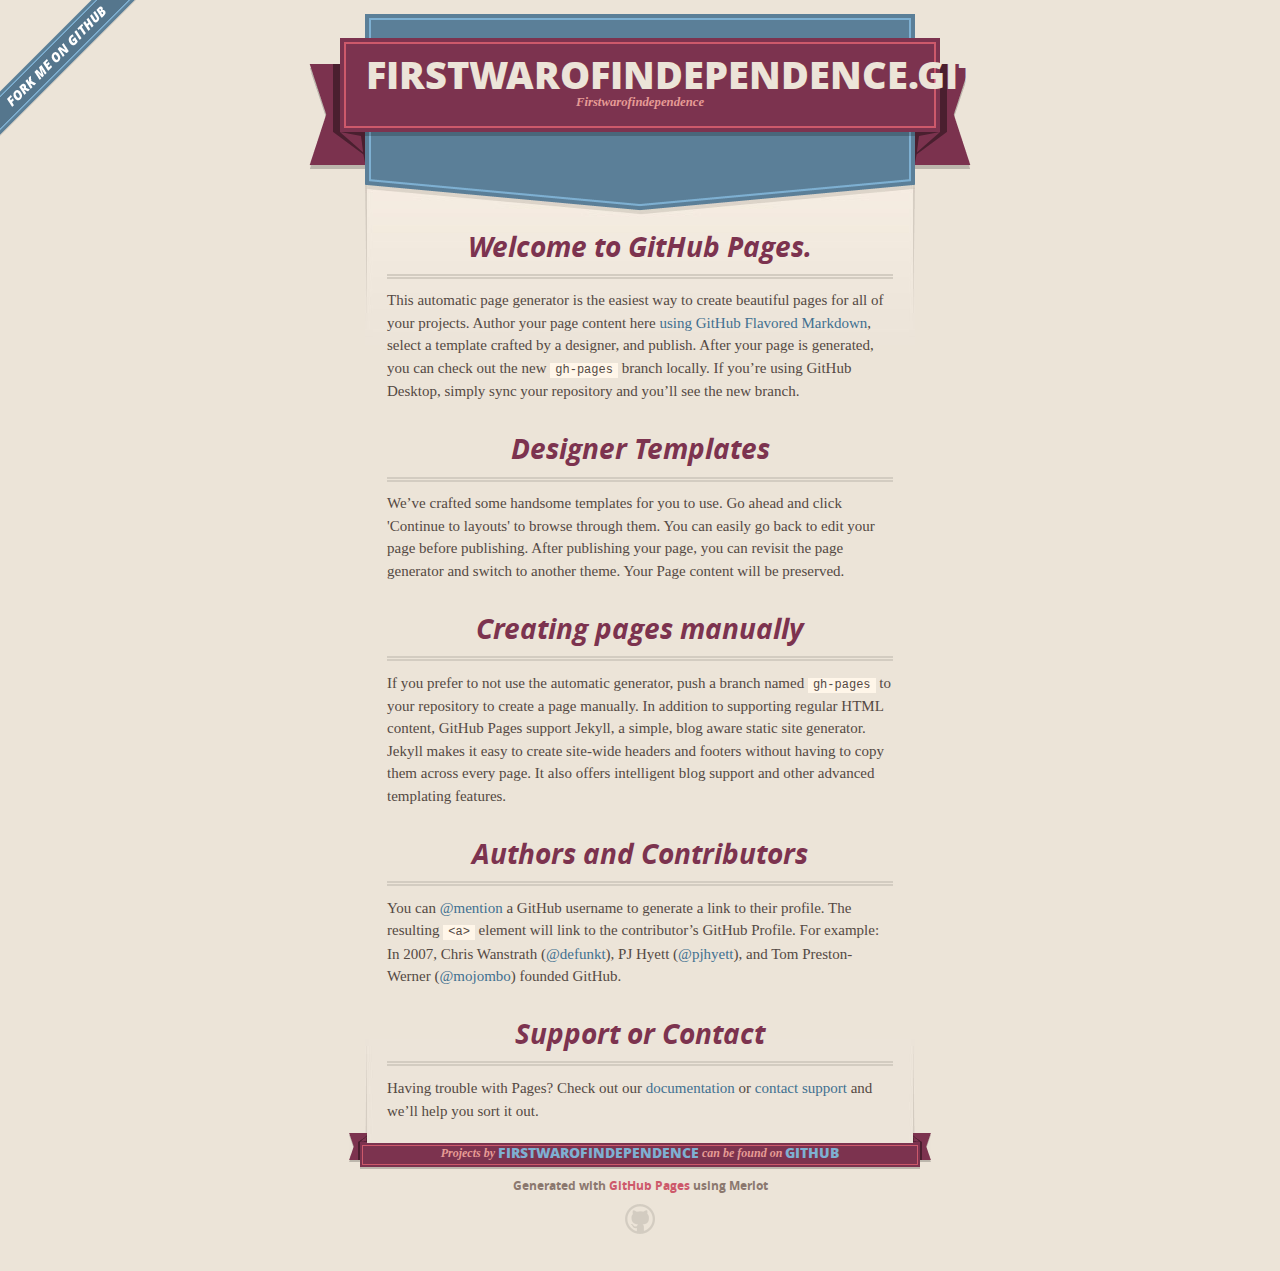
==== index.html @ f2d72c33 "Replace master branch with page content via GitHub" ====
<!DOCTYPE html>
<html>
  <head>
    <meta charset='utf-8'>
    <meta http-equiv="X-UA-Compatible" content="chrome=1">
    <meta name="viewport" content="width=640">

    <link rel="stylesheet" href="stylesheets/core.css" media="screen">
    <link rel="stylesheet" href="stylesheets/mobile.css" media="handheld, only screen and (max-device-width:640px)">
    <link rel="stylesheet" href="stylesheets/github-light.css">

    <script type="text/javascript" src="javascripts/modernizr.js"></script>
    <script type="text/javascript" src="https://ajax.googleapis.com/ajax/libs/jquery/1.7.1/jquery.min.js"></script>
    <script type="text/javascript" src="javascripts/headsmart.min.js"></script>
    <script type="text/javascript">
      $(document).ready(function () {
        $('#main_content').headsmart()
      })
    </script>
    <title>Firstwarofindependence.GitHub.io by firstwarofindependence</title>
  </head>

  <body>
    <a id="forkme_banner" href="https://github.com/firstwarofindependence">View on GitHub</a>
    <div class="shell">

      <header>
        <span class="ribbon-outer">
          <span class="ribbon-inner">
            <h1>Firstwarofindependence.GitHub.io</h1>
            <h2>Firstwarofindependence</h2>
          </span>
          <span class="left-tail"></span>
          <span class="right-tail"></span>
        </span>
      </header>

      <div id="no-downloads">
        <span class="inner">
        </span>
      </div>


      <span class="banner-fix"></span>


      <section id="main_content">
        <h3>
<a id="welcome-to-github-pages" class="anchor" href="#welcome-to-github-pages" aria-hidden="true"><span class="octicon octicon-link"></span></a>Welcome to GitHub Pages.</h3>

<p>This automatic page generator is the easiest way to create beautiful pages for all of your projects. Author your page content here <a href="https://guides.github.com/features/mastering-markdown/">using GitHub Flavored Markdown</a>, select a template crafted by a designer, and publish. After your page is generated, you can check out the new <code>gh-pages</code> branch locally. If you’re using GitHub Desktop, simply sync your repository and you’ll see the new branch.</p>

<h3>
<a id="designer-templates" class="anchor" href="#designer-templates" aria-hidden="true"><span class="octicon octicon-link"></span></a>Designer Templates</h3>

<p>We’ve crafted some handsome templates for you to use. Go ahead and click 'Continue to layouts' to browse through them. You can easily go back to edit your page before publishing. After publishing your page, you can revisit the page generator and switch to another theme. Your Page content will be preserved.</p>

<h3>
<a id="creating-pages-manually" class="anchor" href="#creating-pages-manually" aria-hidden="true"><span class="octicon octicon-link"></span></a>Creating pages manually</h3>

<p>If you prefer to not use the automatic generator, push a branch named <code>gh-pages</code> to your repository to create a page manually. In addition to supporting regular HTML content, GitHub Pages support Jekyll, a simple, blog aware static site generator. Jekyll makes it easy to create site-wide headers and footers without having to copy them across every page. It also offers intelligent blog support and other advanced templating features.</p>

<h3>
<a id="authors-and-contributors" class="anchor" href="#authors-and-contributors" aria-hidden="true"><span class="octicon octicon-link"></span></a>Authors and Contributors</h3>

<p>You can <a href="https://github.com/blog/821" class="user-mention">@mention</a> a GitHub username to generate a link to their profile. The resulting <code>&lt;a&gt;</code> element will link to the contributor’s GitHub Profile. For example: In 2007, Chris Wanstrath (<a href="https://github.com/defunkt" class="user-mention">@defunkt</a>), PJ Hyett (<a href="https://github.com/pjhyett" class="user-mention">@pjhyett</a>), and Tom Preston-Werner (<a href="https://github.com/mojombo" class="user-mention">@mojombo</a>) founded GitHub.</p>

<h3>
<a id="support-or-contact" class="anchor" href="#support-or-contact" aria-hidden="true"><span class="octicon octicon-link"></span></a>Support or Contact</h3>

<p>Having trouble with Pages? Check out our <a href="https://help.github.com/pages">documentation</a> or <a href="https://github.com/contact">contact support</a> and we’ll help you sort it out.</p>
      </section>

      <footer>
        <span class="ribbon-outer">
          <span class="ribbon-inner">
            <p>Projects by <a href="https://github.com/firstwarofindependence">firstwarofindependence</a> can be found on <a href="https://github.com/firstwarofindependence">GitHub</a></p>
          </span>
          <span class="left-tail"></span>
          <span class="right-tail"></span>
        </span>
        <p>Generated with <a href="https://pages.github.com">GitHub Pages</a> using Merlot</p>
        <span class="octocat"></span>
      </footer>

    </div>

    
  </body>
</html>
---- stylesheets/core.css ----
@import url("screen.css");
@import url("non-screen.css") handheld;
@import url("non-screen.css") only screen and (max-device-width:640px);
---- stylesheets/mobile.css ----
/* Generated by Font Squirrel (http://www.fontsquirrel.com) on February 9, 2012 */


@font-face {
  font-family: 'Open Sans';
  src: url('../fonts/opensans-regular-webfont.eot');
  src: url('../fonts/opensans-regular-webfont.eot?#iefix') format('embedded-opentype'),
       url('../fonts/opensans-regular-webfont.woff') format('woff'),
       url('../fonts/opensans-regular-webfont.ttf') format('truetype'),
       url('../fonts/opensans-regular-webfont.svg#OpenSansRegular') format('svg');
  font-weight: normal;
  font-style: normal;
}

@font-face {
  font-family: 'Open Sans';
  src: url('../fonts/opensans-italic-webfont.eot');
  src: url('../fonts/opensans-italic-webfont.eot?#iefix') format('embedded-opentype'),
       url('../fonts/opensans-italic-webfont.woff') format('woff'),
       url('../fonts/opensans-italic-webfont.ttf') format('truetype'),
       url('../fonts/opensans-italic-webfont.svg#OpenSansItalic') format('svg');
  font-weight: normal;
  font-style: italic;
}

@font-face {
  font-family: 'Open Sans';
  src: url('../fonts/opensans-bold-webfont.eot');
  src: url('../fonts/opensans-bold-webfont.eot?#iefix') format('embedded-opentype'),
       url('../fonts/opensans-bold-webfont.woff') format('woff'),
       url('../fonts/opensans-bold-webfont.ttf') format('truetype'),
       url('../fonts/opensans-bold-webfont.svg#OpenSansBold') format('svg');
  font-weight: bold;
  font-style: normal;
}

@font-face {
  font-family: 'Open Sans';
  src: url('../fonts/opensans-bolditalic-webfont.eot');
  src: url('../fonts/opensans-bolditalic-webfont.eot?#iefix') format('embedded-opentype'),
       url('../fonts/opensans-bolditalic-webfont.woff') format('woff'),
       url('../fonts/opensans-bolditalic-webfont.ttf') format('truetype'),
       url('../fonts/opensans-bolditalic-webfont.svg#OpenSansBoldItalic') format('svg');
  font-weight: bold;
  font-style: italic;
}

@font-face {
  font-family: 'Open Sans';
  src: url('../fonts/opensans-extrabold-webfont.eot');
  src: url('../fonts/opensans-extrabold-webfont.eot?#iefix') format('embedded-opentype'),
       url('../fonts/opensans-extrabold-webfont.woff') format('woff'),
       url('../fonts/opensans-extrabold-webfont.ttf') format('truetype'),
       url('../fonts/opensans-extrabold-webfont.svg#OpenSansExtrabold') format('svg');
  font-weight: bolder;
  font-style: normal;
}


/* http://meyerweb.com/eric/tools/css/reset/ 
   v2.0 | 20110126
   License: none (public domain)
*/

html, body, div, span, applet, object, iframe,
h1, h2, h3, h4, h5, h6, p, blockquote, pre,
a, abbr, acronym, address, big, cite, code,
del, dfn, em, img, ins, kbd, q, s, samp,
small, strike, strong, sub, sup, tt, var,
b, u, i, center,
dl, dt, dd, ol, ul, li,
fieldset, form, label, legend,
table, caption, tbody, tfoot, thead, tr, th, td,
article, aside, canvas, details, embed, 
figure, figcaption, footer, header, hgroup, 
menu, nav, output, ruby, section, summary,
time, mark, audio, video {
  margin: 0;
  padding: 0;
  border: 0;
  font-size: 100%;
  font: inherit;
  vertical-align: baseline;
}
/* HTML5 display-role reset for older browsers */
article, aside, details, figcaption, figure, 
footer, header, hgroup, menu, nav, section {
  display: block;
}
body {
  line-height: 1;
}
ol, ul {
  list-style: none;
}
blockquote, q {
  quotes: none;
}
blockquote:before, blockquote:after,
q:before, q:after {
  content: '';
  content: none;
}
table {
  border-collapse: collapse;
  border-spacing: 0;
}

header, footer, section {
  display: block;
  position: relative;
}

/* STYLES */

div.shell {
  display: block;
  width: 640px;
  margin: 0 auto;
}

a#forkme_banner {
  display: none;
}

/* header */

header {
  position: relative;
  z-index: 2;
  margin: 0;
  max-width: 640px;
  top: 51px;
}

header span.ribbon-inner {
  position: relative;
  display: block;
  background-color: #cd596b;
  border: 8px solid #7c334f;
  padding: 6px;
  z-index: 1;
}

header span.left-tail, header span.right-tail {
  position: relative;
  display: block;
  width: 19px;
  height: 10px;
  background: transparent url(../images/ribbon-tail-sprite-2x.png) 0 0 no-repeat;
  position: absolute;
  bottom: -10px;
  z-index: 0;
}

header span.left-tail {
  background-position: 0 0;
  left: 0;
}

header span.right-tail {
  background-position: -19px 0;
  right: 0;
}

header h1 {
  background-color: #7c334f;
  font-size: 2em;
  font-weight: bolder;
  font-style: normal;
  text-transform: uppercase;
  color: #ece4d8;
  text-align: center;
  line-height:1;  
  padding: 14px 20px 0;
}

header h2 {
  background-color: #7c334f;
  font: bold italic .85em/1.5 Georgia, Times, “Times New Roman”, serif;
  color: #e69b95;
  padding-bottom: 14px;
  margin-top: -3px;
  text-align: center;
}

section#downloads {
  position: relative;
  display: block;
  height: 171px;
  width: 602px;
  padding-bottom: 150px;
  margin: 51px auto -250px;
  z-index: 1;
  background: transparent url(../images/shield.png) center 0 no-repeat;
}

section#downloads a {
  display: none;
}

span.banner-fix {
  background: transparent url(../images/shield-fallback.png) center top no-repeat;
  display: block;
  height: 31px;
  position: absolute;
  width: 640px;
  top: 20px;

}

section#main_content {
  z-index: 2;
  padding: 20px 40px 0;
  min-height:185px;
}

/* footer */

footer {
  background: none;
  padding-top: 104px;
  margin: -94px auto 40px;
  max-width:640px;
  text-align: center;
}

footer span.ribbon-outer {
  display: block;
  position: relative;
  border-bottom: 2px solid #bdb6ad;
}

footer span.ribbon-inner {
  position: relative;
  display: block;
  background-color: #cd596b;
  border: 8px solid #7c334f;
  padding: 6px;
  z-index: 1;
}

footer p {
  font-family: 'Open Sans', sans-serif;
  font-weight: bold;
  font-size: .6em;
  color: #8b786f;
}

footer a {
  color: #cd596b;
}

footer span.ribbon-inner p {
  background-color: #7c334f;
  margin: 0;
  color: #e69b95;
  font: bold italic 22px/1 Georgia, Times, “Times New Roman”, serif;
  height: auto;
  line-height: 1.1;
  padding: 20px 0px 10px;
}

footer span.ribbon-inner a {
  display: block;
  position: relative;
  bottom: 0;
  color: #7eb0d2;
  font-family: 'Open Sans', sans-serif;
  text-transform: uppercase;
  font-style: normal;
  font-weight: bolder;
  font-size: 38px;
  padding-bottom: 10px;
}

footer span.ribbon-inner a:hover {
  color: #7eb0d2;
}

footer span.left-tail, footer span.right-tail {
  position: relative;
  display: block;
  width: 23px;
  height: 126px;
  background: transparent url(../images/small-ribbon-tail-sprite-2x.png) 0 0 no-repeat;
  position: absolute;
  top: -126px;
  z-index: 0;
}

footer span.left-tail {
  background-position: 0 0;
  left: 0;
}

footer span.right-tail {
  background-position: -23px 0;
  right: 0;
}

footer span.octocat {
  background: transparent url(../images/octocat-2x.png) 0 0 no-repeat;
  display: block;
  width: 60px;
  height: 60px;
  margin: 20px auto 0;}

/* content */

body {
  background: #ece4d8;
  font: normal normal 30px/1.5 Georgia, Palatino,” Palatino Linotype”, Times, “Times New Roman”, serif;
  color: #544943;
  -webkit-font-smoothing: antialiased;
}

a, a:hover {
  color: #417090;
}

a {
  text-decoration: none;
}

a:hover {
  text-decoration: underline;
}

h1,h2,h3,h4,h5,h6 {
  font-family: 'Open Sans', sans-serif;
  font-weight: bold;
}

p {
  margin: .7em 0 0;
}

strong {
  font-weight: bold;
}

em {
  font-style: italic;
}

ol {
  margin: .7em 0;
  list-style-type: decimal;
  padding-left: 1.35em;
}

ul {
  margin: .7em 0;
  padding-left: 1.35em;
}

ul li {
  padding-left: 20px;
  background: transparent url(../images/chevron-2x.png) left 15px no-repeat;
}

blockquote {
  font-family: 'Open Sans', sans-serif;
  margin: 20px 0;
  color: #8b786f;
  padding-left: 1.35em;
  background: transparent url('../images/blockquote-gfx-2x.png') 0 8px no-repeat;
}

img {
  -webkit-box-shadow: 0px 4px 0px #bdb6ad;
  -moz-box-shadow: 0px 4px 0px #bdb6ad;
  box-shadow: 0px 4px 0px #bdb6ad;
  border: 4px solid #fff6e9;
  max-width: 556px;
}

hr {
  border: none;
  outline: none;
  height: 42px;
  background: transparent url('../images/hr-2x.jpg') center center repeat-x;
  margin: 0 0 20px;
}

code {
  background: #fff6e9;
  font: normal normal .9em/1.7 "Lucida Sans Typewriter", "Lucida Console", Monaco, "Bitstream Vera Sans Mono", monospace;
  padding: 0 5px 1px;
}

pre {
  margin: 10px 0 20px;
  padding: .7em;
  background: #fff6e9;
  border-bottom: 4px solid #bdb6ad;
  font: normal normal .9em/1.7 "Lucida Sans Typewriter", "Lucida Console", Monaco, "Bitstream Vera Sans Mono", monospace;
  overflow: auto;
}

table {
  background: #fff6e9;
  display: table;
  width: 100%;
  border-collapse: separate;
  border-bottom: 4px solid #bdb6ad;
  margin: 10px 0;
}

tr {
  display: table-row;
}

th {
  display: table-cell;
  padding: 2px 10px;
  border: solid #ece4d8;
  border-width: 0 4px 4px 0;
  color: #cd596b;
  font-family: 'Open Sans', sans-serif;
  font-weight: bold;
  font-size: .85em;
}

td {
  display: table-cell;
  padding: 0 .7em;
  border: solid #ece4d8;
  border-width: 0 4px 4px 0;
}

td:last-child, th:last-child {
  border-right: none;
}

tr:last-child td {
  border-bottom: none;
}

dl {
  margin: .7em 0 20px;
}

dt {
  font-family: 'Open Sans', sans-serif;
  font-weight: bold;
}

dd {
  padding-left: 1.35em;
}

dd p:first-child {
  margin-top: 0;
}

/* Content based headers */

#main_content > .header-level-1:first-child,
#main_content > .header-level-2:first-child,
#main_content > .header-level-3:first-child,
#main_content > .header-level-4:first-child,
#main_content > .header-level-5:first-child,
#main_content > .header-level-6:first-child {
  margin-top: 0;
}

.header-level-1 {
  font-size: 1.85em;
  border-bottom: .2em double #d3ccc1;
  color: #7c334f;
  text-align: center;
  font-style: italic;
  margin: 1.1em 0 .38em;
  line-height: 1.2;
  padding-bottom: 10px
}

.header-level-2 {
  font-size: 1.58em;
  color: #7c334f;
  margin: .95em 0 .5em;
  border-bottom: .1em solid #D3CCC1;
  line-height: 1.2;
  padding-bottom: 10px
}

.header-level-3 {
  margin: 20px 0 10px;
  font-size: 1.45em;
}

.header-level-4 {
  margin: .6em 0;
  font-size: 1.2em;
  color: #cd596b;
}

.header-level-5 {
  margin: .7em 0;
  font-size: 1em;
  color: #8b786f;
}

.header-level-6 {
  margin: .8em 0;
  font-size: .85em;
  font-style: italic;
}
---- stylesheets/github-light.css ----
/*
   Copyright 2014 GitHub Inc.

   Licensed under the Apache License, Version 2.0 (the "License");
   you may not use this file except in compliance with the License.
   You may obtain a copy of the License at

       http://www.apache.org/licenses/LICENSE-2.0

   Unless required by applicable law or agreed to in writing, software
   distributed under the License is distributed on an "AS IS" BASIS,
   WITHOUT WARRANTIES OR CONDITIONS OF ANY KIND, either express or implied.
   See the License for the specific language governing permissions and
   limitations under the License.

*/

.pl-c /* comment */ {
  color: #969896;
}

.pl-c1      /* constant, markup.raw, meta.diff.header, meta.module-reference, meta.property-name, support, support.constant, support.variable, variable.other.constant */,
.pl-s .pl-v /* string variable */ {
  color: #0086b3;
}

.pl-e  /* entity */,
.pl-en /* entity.name */ {
  color: #795da3;
}

.pl-s .pl-s1 /* string source */,
.pl-smi      /* storage.modifier.import, storage.modifier.package, storage.type.java, variable.other, variable.parameter.function */ {
  color: #333;
}

.pl-ent /* entity.name.tag */ {
  color: #63a35c;
}

.pl-k /* keyword, storage, storage.type */ {
  color: #a71d5d;
}

.pl-pds              /* punctuation.definition.string, string.regexp.character-class */,
.pl-s                /* string */,
.pl-s .pl-pse .pl-s1 /* string punctuation.section.embedded source */,
.pl-sr               /* string.regexp */,
.pl-sr .pl-cce       /* string.regexp constant.character.escape */,
.pl-sr .pl-sra       /* string.regexp string.regexp.arbitrary-repitition */,
.pl-sr .pl-sre       /* string.regexp source.ruby.embedded */ {
  color: #183691;
}

.pl-v /* variable */ {
  color: #ed6a43;
}

.pl-id /* invalid.deprecated */ {
  color: #b52a1d;
}

.pl-ii /* invalid.illegal */ {
  background-color: #b52a1d;
  color: #f8f8f8;
}

.pl-sr .pl-cce /* string.regexp constant.character.escape */ {
  color: #63a35c;
  font-weight: bold;
}

.pl-ml /* markup.list */ {
  color: #693a17;
}

.pl-mh        /* markup.heading */,
.pl-mh .pl-en /* markup.heading entity.name */,
.pl-ms        /* meta.separator */ {
  color: #1d3e81;
  font-weight: bold;
}

.pl-mq /* markup.quote */ {
  color: #008080;
}

.pl-mi /* markup.italic */ {
  color: #333;
  font-style: italic;
}

.pl-mb /* markup.bold */ {
  color: #333;
  font-weight: bold;
}

.pl-md /* markup.deleted, meta.diff.header.from-file */ {
  background-color: #ffecec;
  color: #bd2c00;
}

.pl-mi1 /* markup.inserted, meta.diff.header.to-file */ {
  background-color: #eaffea;
  color: #55a532;
}

.pl-mdr /* meta.diff.range */ {
  color: #795da3;
  font-weight: bold;
}

.pl-mo /* meta.output */ {
  color: #1d3e81;
}
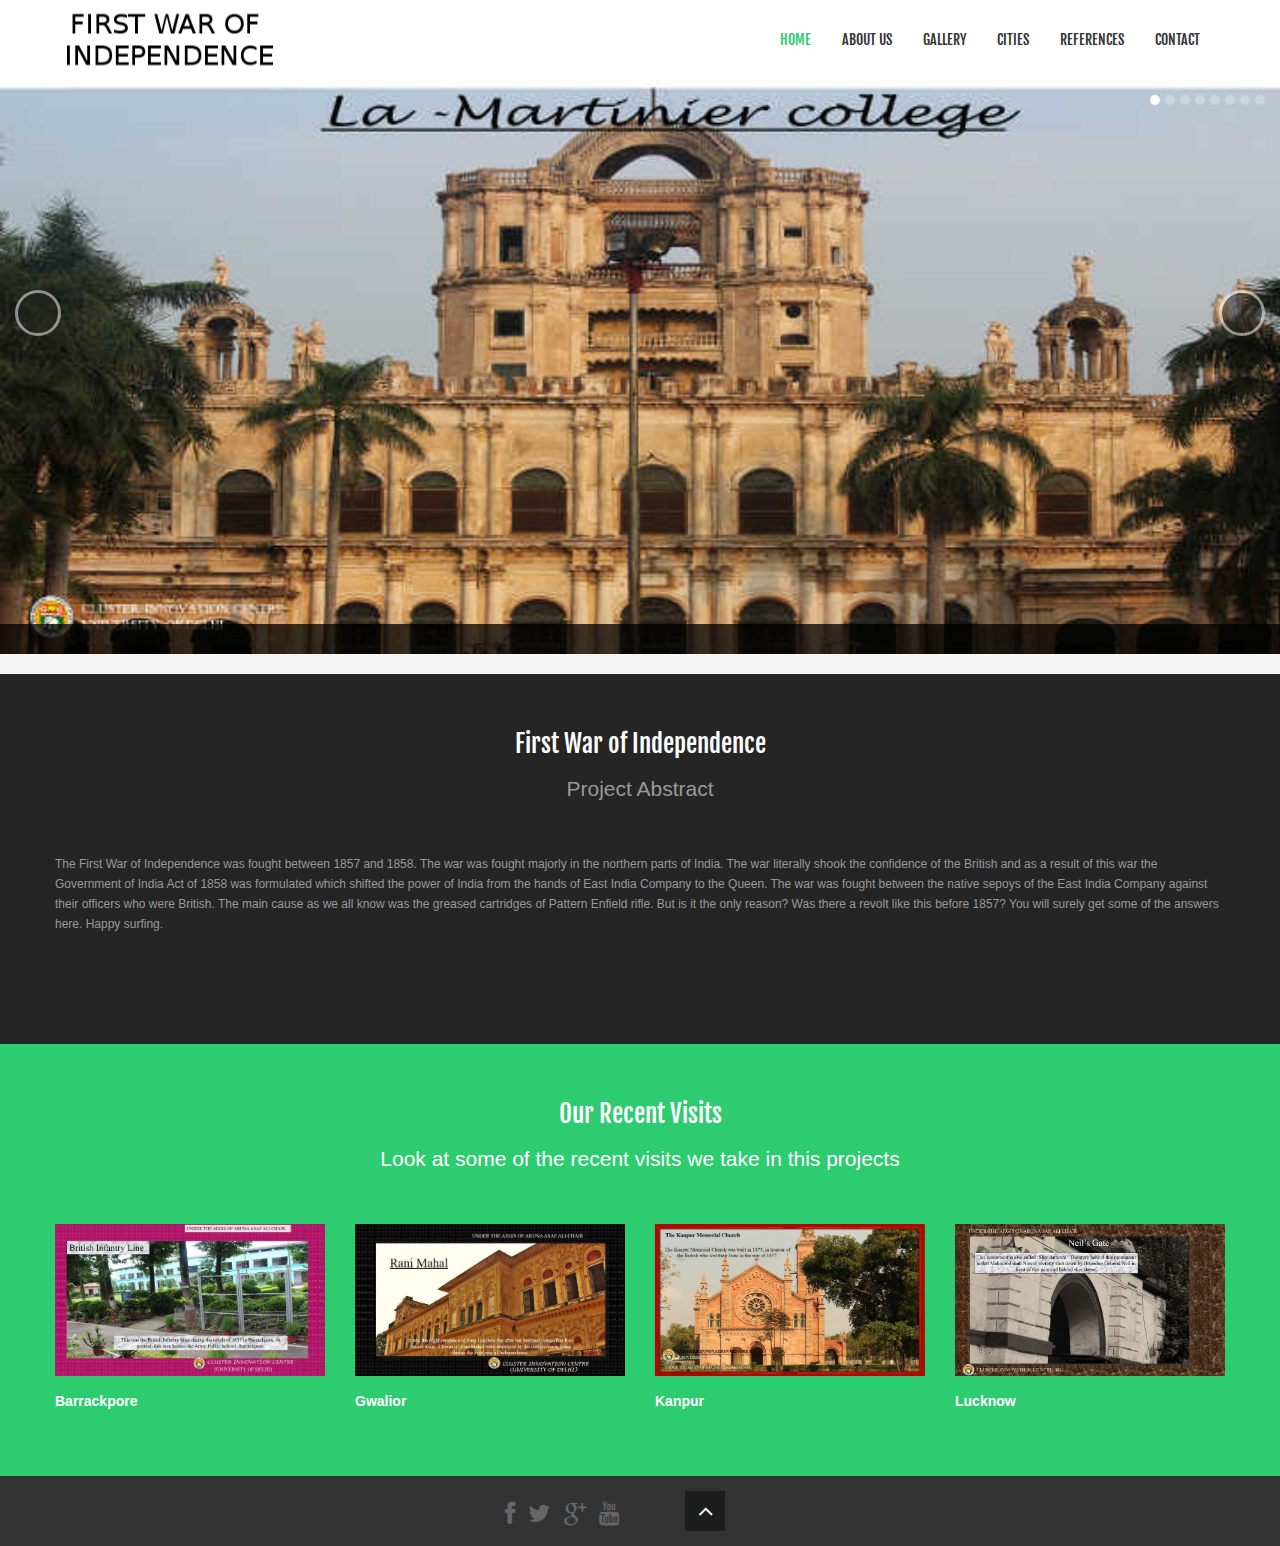
==== commit 5ceb4ba4: "Initial commit" ====
--- a/index.html
+++ b/index.html
@@ -1,90 +1,504 @@
 <!DOCTYPE html>
-<html>
-  <head>
-    <meta charset='utf-8'>
-    <meta http-equiv="X-UA-Compatible" content="chrome=1">
-    <meta name="viewport" content="width=640">
-
-    <link rel="stylesheet" href="stylesheets/core.css" media="screen">
-    <link rel="stylesheet" href="stylesheets/mobile.css" media="handheld, only screen and (max-device-width:640px)">
-    <link rel="stylesheet" href="stylesheets/github-light.css">
-
-    <script type="text/javascript" src="javascripts/modernizr.js"></script>
-    <script type="text/javascript" src="https://ajax.googleapis.com/ajax/libs/jquery/1.7.1/jquery.min.js"></script>
-    <script type="text/javascript" src="javascripts/headsmart.min.js"></script>
-    <script type="text/javascript">
-      $(document).ready(function () {
-        $('#main_content').headsmart()
-      })
-    </script>
-    <title>Firstwarofindependence.GitHub.io by firstwarofindependence</title>
-  </head>
-
-  <body>
-    <a id="forkme_banner" href="https://github.com/firstwarofindependence">View on GitHub</a>
-    <div class="shell">
-
-      <header>
-        <span class="ribbon-outer">
-          <span class="ribbon-inner">
-            <h1>Firstwarofindependence.GitHub.io</h1>
-            <h2>Firstwarofindependence</h2>
-          </span>
-          <span class="left-tail"></span>
-          <span class="right-tail"></span>
-        </span>
-      </header>
-
-      <div id="no-downloads">
-        <span class="inner">
-        </span>
-      </div>
-
-
-      <span class="banner-fix"></span>
-
-
-      <section id="main_content">
-        <h3>
-<a id="welcome-to-github-pages" class="anchor" href="#welcome-to-github-pages" aria-hidden="true"><span class="octicon octicon-link"></span></a>Welcome to GitHub Pages.</h3>
-
-<p>This automatic page generator is the easiest way to create beautiful pages for all of your projects. Author your page content here <a href="https://guides.github.com/features/mastering-markdown/">using GitHub Flavored Markdown</a>, select a template crafted by a designer, and publish. After your page is generated, you can check out the new <code>gh-pages</code> branch locally. If you’re using GitHub Desktop, simply sync your repository and you’ll see the new branch.</p>
-
-<h3>
-<a id="designer-templates" class="anchor" href="#designer-templates" aria-hidden="true"><span class="octicon octicon-link"></span></a>Designer Templates</h3>
-
-<p>We’ve crafted some handsome templates for you to use. Go ahead and click 'Continue to layouts' to browse through them. You can easily go back to edit your page before publishing. After publishing your page, you can revisit the page generator and switch to another theme. Your Page content will be preserved.</p>
-
-<h3>
-<a id="creating-pages-manually" class="anchor" href="#creating-pages-manually" aria-hidden="true"><span class="octicon octicon-link"></span></a>Creating pages manually</h3>
-
-<p>If you prefer to not use the automatic generator, push a branch named <code>gh-pages</code> to your repository to create a page manually. In addition to supporting regular HTML content, GitHub Pages support Jekyll, a simple, blog aware static site generator. Jekyll makes it easy to create site-wide headers and footers without having to copy them across every page. It also offers intelligent blog support and other advanced templating features.</p>
-
-<h3>
-<a id="authors-and-contributors" class="anchor" href="#authors-and-contributors" aria-hidden="true"><span class="octicon octicon-link"></span></a>Authors and Contributors</h3>
-
-<p>You can <a href="https://github.com/blog/821" class="user-mention">@mention</a> a GitHub username to generate a link to their profile. The resulting <code>&lt;a&gt;</code> element will link to the contributor’s GitHub Profile. For example: In 2007, Chris Wanstrath (<a href="https://github.com/defunkt" class="user-mention">@defunkt</a>), PJ Hyett (<a href="https://github.com/pjhyett" class="user-mention">@pjhyett</a>), and Tom Preston-Werner (<a href="https://github.com/mojombo" class="user-mention">@mojombo</a>) founded GitHub.</p>
-
-<h3>
-<a id="support-or-contact" class="anchor" href="#support-or-contact" aria-hidden="true"><span class="octicon octicon-link"></span></a>Support or Contact</h3>
-
-<p>Having trouble with Pages? Check out our <a href="https://help.github.com/pages">documentation</a> or <a href="https://github.com/contact">contact support</a> and we’ll help you sort it out.</p>
-      </section>
-
-      <footer>
-        <span class="ribbon-outer">
-          <span class="ribbon-inner">
-            <p>Projects by <a href="https://github.com/firstwarofindependence">firstwarofindependence</a> can be found on <a href="https://github.com/firstwarofindependence">GitHub</a></p>
-          </span>
-          <span class="left-tail"></span>
-          <span class="right-tail"></span>
-        </span>
-        <p>Generated with <a href="https://pages.github.com">GitHub Pages</a> using Merlot</p>
-        <span class="octocat"></span>
-      </footer>
-
-    </div>
+<!--[if lt IE 7]>      <html class="no-js lt-ie9 lt-ie8 lt-ie7"> <![endif]-->
+<!--[if IE 7]>         <html class="no-js lt-ie9 lt-ie8"> <![endif]-->
+<!--[if IE 8]>         <html class="no-js lt-ie9"> <![endif]-->
+<!--[if gt IE 8]><!--> <html class="no-js"> <!--<![endif]-->
+<head>
+    <meta charset="utf-8">
+    <meta http-equiv="X-UA-Compatible" content="IE=edge,chrome=1">
+    <title>First war of Independence-1857</title>
+    <meta name="description" content="">
+    <meta name="viewport" content="width=device-width">
 
     
-  </body>
-</html>
+<script src="http://netdna.bootstrapcdn.com/bootstrap/3.1.1/js/bootstrap.min.js"></script>
+
+    <link rel="stylesheet" href="css/bootstrap.min.css">
+    <link rel="stylesheet" href="css/bootstrap-responsive.min.css">
+    <link rel="stylesheet" href="css/font-awesome.min.css">
+    <link rel="stylesheet" href="css/main.css">
+    <link rel="stylesheet" href="css/sl-slide.css">
+
+    <script src="js/vendor/modernizr-2.6.2-respond-1.1.0.min.js"></script>
+
+    <!-- Le fav and touch icons -->
+    <link rel="shortcut icon" href="images/logo.png">
+    <link rel="apple-touch-icon-precomposed" sizes="144x144" href="images/ico/apple-touch-icon-144-precomposed.png">
+    <link rel="apple-touch-icon-precomposed" sizes="114x114" href="images/ico/apple-touch-icon-114-precomposed.png">
+    <link rel="apple-touch-icon-precomposed" sizes="72x72" href="images/ico/apple-touch-icon-72-precomposed.png">
+    <link rel="apple-touch-icon-precomposed" href="images/ico/apple-touch-icon-57-precomposed.png">
+</head>
+
+
+<body>
+
+    <!--Header-->
+    <header class="navbar navbar-fixed-top">
+        <div class="navbar-inner">
+            <div class="container">
+                <a class="btn btn-navbar" data-toggle="collapse" data-target=".nav-collapse">
+                    <span class="icon-bar"></span>
+                    <span class="icon-bar"></span>
+                    <span class="icon-bar"></span>
+                </a>
+                <a id="logo" class="pull-left" href="index.html"></a>
+                <div class="nav-collapse collapse pull-right">
+                    <ul class="nav">
+                        <li class="active"><a href="index.html">Home</a></li>
+                        <li><a href="about-us.html">About Us</a></li>
+                        <li><a href="portfolio.html">Gallery</a></li>
+                        <li><a href="services.html">Cities</a></li>
+
+                         
+                        <li><a href="references.html">References</a></li> 
+                        <li><a href="contact-us.html">Contact</a></li>
+                        
+                    </ul>        
+                </div><!--/.nav-collapse -->
+            </div>
+        </div>
+    </header>
+    <!-- /header -->
+
+    <!--Slider-->
+<div id="myCarousel" class="carousel slide" data-ride="carousel"> 
+  <!-- Indicators -->
+  
+  <ol class="carousel-indicators">
+    <li data-target="#myCarousel" data-slide-to="0" class="active"></li>
+    <li data-target="#myCarousel" data-slide-to="1"></li>
+    <li data-target="#myCarousel" data-slide-to="2"></li>
+    <li data-target="#myCarousel" data-slide-to="3"></li>
+    <li data-target="#myCarousel" data-slide-to="4"></li>
+    <li data-target="#myCarousel" data-slide-to="5"></li>
+    <li data-target="#myCarousel" data-slide-to="6"></li>
+    <li data-target="#myCarousel" data-slide-to="7"></li>
+    
+  </ol>
+  <div class="carousel-inner">
+    <div class="item active"> <img src="images/slider/Picture9.jpg" style="width:100%" alt="First slide">
+      <div class="container">
+        <div class="carousel-caption">
+          
+           </div>
+      </div>
+    </div>
+    <div class="item"> <img src="images/slider/Picture7.jpg" style="width:100%" data-src="" alt="Second slide">
+      <div class="container">
+        <div class="carousel-caption">
+         
+          <p><a class="btn btn-lg btn-primary" href="#" role="button">Learn more</a></p>
+        </div>
+      </div>
+    </div>
+    <div class="item"> <img src="images/slider/Picture16.jpg" style="width:100%" data-src="" alt="Third slide">
+      <div class="container">
+        <div class="carousel-caption">
+           </div>
+      </div>
+    </div>
+
+
+    <div class="item"> <img src="images/slider/Picture10.jpg" style="width:100%" data-src="" alt="Second    slide">
+      <div class="container">
+        <div class="carousel-caption">
+           </div>
+      </div>
+    </div>
+    <div class="item"> <img src="images/slider/Picture11.jpg" style="width:100%" data-src="" alt="Second    slide">
+      <div class="container">
+        <div class="carousel-caption">
+           </div>
+      </div>
+    </div>
+    <div class="item"> <img src="images/slider/Picture13.jpg" style="width:100%" data-src="" alt="Second    slide">
+      <div class="container">
+        <div class="carousel-caption">
+           </div>
+      </div>
+    </div>
+    <div class="item"> <img src="images/slider/Picture14.jpg" style="width:100%" data-src="" alt="Second    slide">
+      <div class="container">
+        <div class="carousel-caption">
+           </div>
+      </div>
+    </div>
+    <div class="item"> <img src="images/slider/Picture15.jpg" style="width:100%" data-src="" alt="Second    slide">
+      <div class="container">
+        <div class="carousel-caption">
+          </div>
+      </div>
+    </div>
+  </div>
+  <a class="left carousel-control" href="#myCarousel" data-slide="prev"><span class="glyphicon glyphicon-chevron-left"></span></a> <a class="right carousel-control" href="#myCarousel" data-slide="next"><span class="glyphicon glyphicon-chevron-right"></span></a> </div>
+
+
+    <!-- Wrapper for slides 
+        <div class="carousel-inner">
+            <div class="item active">
+                <div class="fill" style="background-image:url('http://placehold.it/1900x1080&text=Slide One');"></div>
+                <div class="carousel-caption">
+                    <h2>Caption 1</h2>
+                </div>
+            </div>
+            <div class="item">
+                <div class="fill" style="background-image:url('http://placehold.it/1900x1080&text=Slide Two');"></div>
+                <div class="carousel-caption">
+                    <h2>Caption 2</h2>
+                </div>
+            </div>
+            <div class="item">
+                <div class="fill" style="background-image:url('http://placehold.it/1900x1080&text=Slide Three');"></div>
+                <div class="carousel-caption">
+                    <h2>Caption 3</h2>
+                </div>
+            </div>
+        </div>
+
+   -->
+
+
+
+<!--Services-->
+<section id="services">
+    <div class="container">
+        <div class="center gap">
+            <h3>First War of Independence</h3>
+            <p class="lead">Project Abstract</p>
+        </div>
+<div class="media-body">
+                      
+                        <p>The First War of Independence was fought between 1857 and 1858. The war was fought
+
+majorly in the northern parts of India. The war literally shook the confidence of the British 
+
+and as a result of this war the Government of India Act of 1858 was formulated which shifted 
+
+the power of India from the hands of East India Company to the Queen.
+
+The war was fought between the native sepoys of the East India Company against their 
+
+officers who were British. The main cause as we all know was the greased cartridges of 
+
+Pattern Enfield rifle. But is it the only reason? Was there a revolt like this before 1857? 
+
+You will surely get some of the answers here. Happy surfing.</p>
+                    </div>
+       
+
+        <div class="gap"></div>
+
+
+
+    </div>
+</section>
+<!--/Services-->
+
+<section id="recent-works">
+    <div class="container">
+        <div class="center">
+            <h3>Our Recent Visits</h3>
+            <p class="lead">Look at some of the recent visits we take in this projects</p>
+        </div>  
+        <div class="gap"></div>
+        <ul class="gallery col-4">
+            <!--Item 1-->
+            <li>
+                <div class="preview">
+                    <img alt=" " src="images/gallery/BARRACKPORRE/Slide4.JPG">
+                    <div class="overlay">
+                    </div>
+                    <div class="links">
+                        <a data-toggle="modal" href="#modal-1"><i class="icon-eye-open"></i></a><a href="#"><i class="icon-link"></i></a>                          
+                    </div>
+                </div>
+                <div class="desc">
+                    <h5>Barrackpore</h5>
+                </div>
+                <div id="modal-1" class="modal hide fade">
+                    <a class="close-modal" href="javascript:;" data-dismiss="modal" aria-hidden="true"><i class="icon-remove"></i></a>
+                    <div class="modal-body">
+                        <img src="images/gallery/BARRACKPORRE/Slide4.JPG" alt=" " width="100%" style="max-height:400px">
+                    </div>
+                </div>                 
+            </li>
+            <!--/Item 1--> 
+
+            <!--Item 2-->
+            <li>
+                <div class="preview">
+                    <img alt=" " src="images/gallery/gwaliorjhansi/Slide7.JPG">
+                    <div class="overlay">
+                    </div>
+                    <div class="links">
+                        <a data-toggle="modal" href="#modal-1"><i class="icon-eye-open"></i></a><a href="#"><i class="icon-link"></i></a>                                
+                    </div>
+                </div>
+                <div class="desc">
+                    <h5>Gwalior</h5>
+                </div>
+                <div id="modal-1" class="modal hide fade">
+                    <a class="close-modal" href="javascript:;" data-dismiss="modal" aria-hidden="true"><i class="icon-remove"></i></a>
+                    <div class="modal-body">
+                        <img src="images/gallery/gwaliorjhansi/Slide7.JPG" alt=" " width="100%" style="max-height:400px">
+                    </div>
+                </div>                 
+            </li>
+            <!--/Item 2-->
+
+            <!--Item 3-->
+            <li>
+                <div class="preview">
+                    <img alt=" " src="images/gallery/KANPUR/poster2.jpg">
+                    <div class="overlay">
+                    </div>
+                    <div class="links">
+                        <a data-toggle="modal" href="#modal-3"><i class="icon-eye-open"></i></a><a href="#"><i class="icon-link"></i></a>                                
+                    </div>
+                </div>
+                <div class="desc">
+                    <h5>Kanpur</h5>
+                </div>
+                <div id="modal-3" class="modal hide fade">
+                    <a class="close-modal" href="javascript:;" data-dismiss="modal" aria-hidden="true"><i class="icon-remove"></i></a>
+                    <div class="modal-body">
+                        <img src="images/gallery/KANPUR/Poster 2.jpg" alt=" " width="100%" style="max-height:400px">
+                    </div>
+                </div>                 
+            </li>
+            <!--/Item 3--> 
+
+            <!--Item 4-->
+            <li>
+                <div class="preview">
+                    <img alt=" " src="images/gallery/lucknow/Slide3.JPG">
+                    <div class="overlay">
+                    </div>
+                    <div class="links">
+                        <a data-toggle="modal" href="#modal-4"><i class="icon-eye-open"></i></a><a href="#"><i class="icon-link"></i></a>                                
+                    </div>
+                </div>
+                <div class="desc">
+                    <h5>Lucknow</h5>
+                </div>
+                <div id="modal-4" class="modal hide fade">
+                    <a class="close-modal" href="javascript:;" data-dismiss="modal" aria-hidden="true"><i class="icon-remove"></i></a>
+                    <div class="modal-body">
+                        <img src="images/gallery/lucknow/Slide3.JPG" alt=" " width="100%" style="max-height:400px">
+                    </div>
+                </div>                 
+            </li>
+            <!--/Item 4-->               
+
+        </ul>
+    </div>
+
+</section>
+
+<!--
+<section id="clients" class="main">
+    <div class="container">
+        <div class="row-fluid">
+            <div class="span2">
+                <div class="clearfix">
+                    <h4 class="pull-left">OUR PARTNERS</h4>
+                    <div class="pull-right">
+                        <a class="prev" href="#myCarousel" data-slide="prev"><i class="icon-angle-left icon-large"></i></a> <a class="next" href="#myCarousel" data-slide="next"><i class="icon-angle-right icon-large"></i></a>
+                    </div>
+                </div>
+                <p>Pellentesque habitant morbi tristique senectus et netus et malesuada fames ac turpis egestas.</p>
+            </div>
+            <div class="span10">
+                <div id="myCarousel" class="carousel slide clients">
+                  
+                  <div class="carousel-inner">
+                    <div class="active item">
+                        <div class="row-fluid">
+                            <ul class="thumbnails">
+                                <li class="span3"><a href="#"><img src="images/sample/clients/client1.png"></a></li>
+                                <li class="span3"><a href="#"><img src="images/sample/clients/client2.png"></a></li>
+                                <li class="span3"><a href="#"><img src="images/sample/clients/client3.png"></a></li>
+                                <li class="span3"><a href="#"><img src="images/sample/clients/client4.png"></a></li>
+                            </ul>
+                        </div>
+                    </div>
+
+                    <div class="item">
+                        <div class="row-fluid">
+                            <ul class="thumbnails">
+                                <li class="span3"><a href="#"><img src="images/sample/clients/client4.png"></a></li>
+                                <li class="span3"><a href="#"><img src="images/sample/clients/client3.png"></a></li>
+                                <li class="span3"><a href="#"><img src="images/sample/clients/client2.png"></a></li>
+                                <li class="span3"><a href="#"><img src="images/sample/clients/client1.png"></a></li>
+                            </ul>
+                        </div>
+                    </div>
+
+                    <div class="item">
+                        <div class="row-fluid">
+                            <ul class="thumbnails">
+                                <li class="span3"><a href="#"><img src="images/sample/clients/client1.png"></a></li>
+                                <li class="span3"><a href="#"><img src="images/sample/clients/client2.png"></a></li>
+                                <li class="span3"><a href="#"><img src="images/sample/clients/client3.png"></a></li>
+                                <li class="span3"><a href="#"><img src="images/sample/clients/client4.png"></a></li>
+                            </ul>
+                        </div>
+                    </div>
+                </div>
+                
+
+            </div>
+        </div>
+    </div>
+</div>
+</section>
+-->
+<!--Bottom
+<section id="bottom" class="main">
+    
+    <div class="container">
+
+        <
+        <div class="row-fluid">
+
+           
+            <div class="span6">
+                <h4>ADDRESS</h4>
+                <ul class="unstyled address">
+                    <li>
+                        <i class="icon-home"></i><strong>Address:</strong> 1032 Wayback Lane, Wantagh<br>NY 11793
+                    </li>
+                    <li>
+                        <i class="icon-envelope"></i>
+                        <strong>Email: </strong> support@email.com
+                    </li>
+                    <li>
+                        <i class="icon-globe"></i>
+                        <strong>Website:</strong> www.domain.com
+                    </li>
+                    <li>
+                        <i class="icon-phone"></i>
+                        <strong>Toll Free:</strong> 631-409-3105
+                    </li>
+                </ul>
+            </div>
+           
+
+           
+            <div id="tweets" class="span6">
+                <h4>OUR COMPANY</h4>
+                <div>
+                    <ul class="arrow">
+                        <li><a href="#">About Us</a></li>
+                        <li><a href="#">Support</a></li>
+                        <li><a href="#">Terms of Use</a></li>
+                        <li><a href="#">Privacy Policy</a></li>
+                        <li><a href="#">Copyright</a></li>
+                        <li><a href="#">We are hiring</a></li>
+                        <li><a href="#">Clients</a></li>
+                        <li><a href="#">Blog</a></li>
+                    </ul>
+                </div>  
+            </div>
+            
+
+        </div>
+
+    </div> 
+</div>
+-->
+<!--/container-->
+
+</section>
+<!--/bottom-->
+
+<!--Footer-->
+<footer id="footer">
+    <div class="container">
+        <div class="row-fluid">
+           
+            <!--/Copyright-->
+
+            <div class="span6">
+                <ul class="social pull-right">
+                    <li><a href="#"><i class="icon-facebook"></i></a></li>
+                    <li><a href="#"><i class="icon-twitter"></i></a></li>
+                    <li><a href="#"><i class="icon-google-plus"></i></a></li>                       
+                    <li><a href="https://www.youtube.com/channel/UCg6WrLjdnAGS3reNROcnomw"><i class="icon-youtube"></i></a></li>               
+                </ul>
+            </div>
+
+            <div class="span1">
+                <a id="gototop" class="gototop pull-right" href="#"><i class="icon-angle-up"></i></a>
+            </div>
+            <!--/Goto Top-->
+        </div>
+    </div>
+</footer>
+<!--/Footer-->
+
+<!--  Login form -->
+<div class="modal hide fade in" id="loginForm" aria-hidden="false">
+    <div class="modal-header">
+        <i class="icon-remove" data-dismiss="modal" aria-hidden="true"></i>
+        <h4>Login Form</h4>
+    </div>
+    <!--Modal Body-->
+    <div class="modal-body">
+        <form class="form-inline" action="index.html" method="post" id="form-login">
+            <input type="text" class="input-small" placeholder="Email">
+            <input type="password" class="input-small" placeholder="Password">
+            <label class="checkbox">
+                <input type="checkbox"> Remember me
+            </label>
+            <button type="submit" class="btn btn-primary">Sign in</button>
+        </form>
+        <a href="#">Forgot your password?</a>
+    </div>
+    <!--/Modal Body-->
+</div>
+<!--  /Login form -->
+
+<script src="js/vendor/jquery-1.9.1.min.js"></script>
+<script src="js/vendor/bootstrap.min.js"></script>
+<script src="js/main.js"></script>
+<!-- Required javascript files for Slider -->
+<script src="js/jquery.ba-cond.min.js"></script>
+<script src="js/jquery.slitslider.js"></script>
+<!-- /Required javascript files for Slider -->
+
+<!-- SL Slider -->
+<script type="text/javascript"> 
+$(function() {
+    var Page = (function() {
+
+        var $navArrows = $( '#nav-arrows' ),
+        slitslider = $( '#slider' ).slitslider( {
+            autoplay : true
+        } ),
+
+        init = function() {
+            initEvents();
+        },
+        initEvents = function() {
+            $navArrows.children( ':last' ).on( 'click', function() {
+                slitslider.next();
+                return false;
+            });
+
+            $navArrows.children( ':first' ).on( 'click', function() {
+                slitslider.previous();
+                return false;
+            });
+        };
+
+        return { init : init };
+
+    })();
+
+    Page.init();
+});
+</script>
+<!-- /SL Slider -->
+</body>
+</html>--- a/css/main.css
+++ b/css/main.css
@@ -0,0 +1 @@
+@import url(http://fonts.googleapis.com/css?family=Fjalla+One);.clearfix{*zoom:1}.clearfix:before,.clearfix:after{display:table;content:"";line-height:0}.clearfix:after{clear:both}.hide-text{font:0/0 a;color:transparent;text-shadow:none;background-color:transparent;border:0}.input-block-level{display:block;width:100%;min-height:30px;-webkit-box-sizing:border-box;-moz-box-sizing:border-box;box-sizing:border-box}body{padding-top:80px;font-size:12px;color:#34495e;background:#f5f5f5}body h1,body h2,body h3,body h4,body .created{font-family:"Fjalla One";font-weight:normal}body h5,body h6{margin:0}body h3,body h4{margin-top:0}.btn{-webkit-border-radius:0;-moz-border-radius:0;border-radius:0;border:0;background-image:none;text-shadow:none;-webkit-box-shadow:none;-moz-box-shadow:none;box-shadow:none}.btn.btn-transparent{border:3px solid #fff;background:transparent;color:#fff}.btn.btn-transparent:hover{border-color:rgba(255,255,255,0.5)}.btn.btn-link{color:#2dcc70;padding:0}.btn.btn-link:hover{text-decoration:none}.btn-primary{background-color:#2dcc70}.btn-primary:hover{background-color:#24a259}a{color:#2dcc70;-webkit-transition:300ms;-moz-transition:300ms;-o-transition:300ms;transition:300ms}a:hover,a:focus{color:#005580;text-decoration:none;outline:0}.dropdown-menu{margin-top:-1px;min-width:180px}body>section{padding:50px 0}body>section#slide-show{padding:0}#recent-works{background:#2dcc70;color:#fff}#recent-works .links>a{background:#fff;color:#2dcc70;text-shadow:none}#clients{background:#fff}#clients h4{color:#999}#clients .carousel{margin-bottom:0}#clients .clients ul.thumbnails{margin:0}#clients .clients ul.thumbnails>li{text-align:center;margin-bottom:0}#clients .prev,#clients .next{color:#999}.title{background:#2dcc70;color:#fff;padding:20px 0}.center{text-align:center}.box{background-color:#fff;border-top:1px solid #f0f0f0;-webkit-box-shadow:0 1px 2px 0 rgba(0,0,0,0.1);box-shadow:0 1px 2px 0 rgba(0,0,0,0.1);padding:10px;-webkit-border-radius:4px;-moz-border-radius:4px;border-radius:4px}.progress{margin-bottom:10px}.progress,.progress .bar{-webkit-border-radius:0;-moz-border-radius:0;border-radius:0;background-image:none;-webkit-box-shadow:none;-moz-box-shadow:none;box-shadow:none;text-shadow:none;height:30px;line-height:30px}.label,.badge{font-weight:300;font-size:90%}ul.breadcrumb{margin:12px 0 0;background:transparent}ul.breadcrumb>li{text-shadow:none}ul.breadcrumb>li>a,ul.breadcrumb>li .divider{color:#fff}ul.breadcrumb>li.active{color:rgba(255,255,255,0.7)}ul.tag-cloud li{display:inline-block;margin:0 0 2px 0}.btn-social{border:0;color:#fff;text-shadow:0 1px rgba(0,0,0,0.5)}.btn-social.btn-facebook{background:#4f7dd4}.btn-social.btn-facebook:hover{background:#789bde}.btn-social.btn-twitter{background:#5bceff}.btn-social.btn-twitter:hover{background:#8eddff}.btn-social.btn-linkedin{background:#21a6d8}.btn-social.btn-linkedin:hover{background:#49b9e3}.btn-social.btn-google-plus{background:#dc422b}.btn-social.btn-google-plus:hover{background:#e36957}.btn-social:hover{color:#fff}header.navbar .navbar-inner{background:#fff!important;border:0;-webkit-box-shadow:none;-moz-box-shadow:none;box-shadow:none}header #logo{width:220px;height:80px;background:url(../images/logo.png) no-repeat 0 50%}header.navbar{margin-bottom:0}header.navbar .nav{margin-top:20px}header.navbar .nav>li{margin-left:1px}header.navbar .nav>li>a{padding-top:10px;padding-bottom:10px;color:#333;font-family:"Fjalla One";font-size:14px;text-transform:uppercase;text-shadow:none}header.navbar .nav>li>a:hover{background:transparent;color:#2dcc70;-webkit-box-shadow:none;-moz-box-shadow:none;box-shadow:none}header.navbar .nav>li.active>a,header.navbar .nav>li.active>a:hover{background:transparent;color:#2dcc70;-webkit-box-shadow:none;-moz-box-shadow:none;box-shadow:none}header.navbar .nav>li.dropdown.open>a.dropdown-toggle{background:transparent;color:#2dcc70}header.navbar .nav>li.login>a{border-left:1px solid #e5e5e5}header .dropdown-menu{margin-top:20px}header .dropdown-menu:before{display:none!important}.navbar .nav li.dropdown.open>.dropdown-toggle,.navbar .nav li.dropdown.active>.dropdown-toggle,.navbar .nav li.dropdown.open.active>.dropdown-toggle{background-color:transparent;color:#2dcc70}.navbar .nav>.active>a,.navbar .nav>.active>a:hover,.navbar .nav>.active>a:focus{-webkit-box-shadow:none;-moz-box-shadow:none;box-shadow:none}.navbar .nav>li>a:focus,.navbar .nav>li>a:hover{color:#2dcc70}.dropdown-menu{-webkit-border-radius:0;-moz-border-radius:0;border-radius:0;-webkit-box-shadow:none;-moz-box-shadow:none;box-shadow:none;padding:0;border:0}.dropdown-menu>.active>a,.dropdown-menu>.active>a:hover,.dropdown-menu>.active>a:focus,.dropdown-menu>li>a:hover,.dropdown-menu>li>a:focus,.dropdown-submenu:hover>a,.dropdown-submenu:focus>a{background:#24a259}.main-info{background-color:#fff;color:#999}.main-info h4{color:#999}.icon-medium{font-size:18px;width:18px;line-height:18px;text-align:center;display:inline-block;background:#2dcc70;padding:10px;-webkit-border-radius:100%;-moz-border-radius:100%;border-radius:100%;color:#fff}.modal{border:0}.modal#loginForm{width:600px;margin-left:-300px}.modal .modal-header{border:0;padding:20px 20px 0}.modal .modal-header>h4{font-weight:300;font-size:14px;color:#848484;text-transform:uppercase;margin:0}.modal .modal-body{padding:20px}.modal input[type="text"],.modal input[type="password"]{padding:5px 10px;min-height:30px;width:130px;margin-right:10px}.modal .icon-remove{color:#848484;position:absolute;right:-5px;top:-5px;width:16px;height:16px;line-height:16px;text-align:center;display:block;background:#ebebeb;-webkit-border-radius:100%;-moz-border-radius:100%;border-radius:100%;cursor:pointer}.modal button{margin-left:10px;border:0}.gap{margin-bottom:50px}.big-gap{margin-bottom:100px}.no-margin{margin:0;padding:0}#services{background:#252525;color:#999}#services h1,#services h2,#services h3,#services h4,#services h5,#services h6{color:#fff}#main-contents{margin-top:20px}#main-contents .blog-news .created{font-size:18px;color:#2dcc70}.registration-form{border:0;background-color:#fff;border-top:1px solid #f0f0f0;-webkit-box-shadow:0 1px 2px 0 rgba(0,0,0,0.1);-moz-box-shadow:0 1px 2px 0 rgba(0,0,0,0.1);box-shadow:0 1px 2px 0 rgba(0,0,0,0.1);padding:20px;display:inline-block}#bottom{background:#232323;color:#6f6f6f}#bottom h4{margin-top:0;margin-bottom:15px}#bottom h1,#bottom h2,#bottom h3,#bottom h4,#bottom h5,#bottom h6{color:#fff}#bottom a{color:#6f6f6f}#bottom a:hover{color:#2dcc70}#bottom ul.address>li{position:relative;padding-left:20px;margin-top:10px}#bottom ul.address>li:first-child{margin-top:0}#bottom ul.address>li>i{position:absolute;top:3px;left:0}#bottom ul.thumbnails{margin-bottom:0}#bottom ul.thumbnails li{margin-bottom:5px}ul.arrow,ul.arrow-double,ul.tick,ul.cross,ul.star,ul.rss{list-style:none;padding:0;margin:0}ul.arrow li::before,ul.arrow-double li::before,ul.tick li::before,ul.cross li::before,ul.star li::before,ul.rss li::before,ul.arrow li::after,ul.arrow-double li::after,ul.tick li::after,ul.cross li::after,ul.star li::after,ul.rss li::after{font-family:FontAwesome;font-size:11px}ul.arrow li::before,ul.arrow-double li::before,ul.tick li::before,ul.cross li::before,ul.star li::before,ul.rss li::before{margin-right:5px}ul.arrow li::before{content:"\f105"}ul.arrow-double li::before{content:"\f101"}ul.tick li::before{content:"\f00c"}ul.cross li::before{content:"\f00d"}ul.star li::before{content:"\f006"}ul.rss li::before{content:"\f09e"}#footer{background:#333;padding-top:15px;padding-bottom:15px;color:#666}#footer a{color:#666}#footer a:hover{color:#2dcc70}#footer #gototop{height:40px;line-height:40px;width:40px;text-align:center;display:inline-block;background:#1d1d1d;font-size:24px;color:#fff}#footer #gototop:hover{background:#2b2b2b;text-decoration:none}#footer .cp{margin-top:11px}ul.social{list-style:none;margin:10px 0 0;padding:0;display:inline-block}ul.social>li{display:inline-block;margin:0 5px}ul.social>li>a{font-size:24px;color:#666}ul.social>li>a:hover{color:#999}.box-border{padding:15px}.accordion-group{background-color:#fff;border-top:1px solid #f0f0f0}.accordion-heading .accordion-toggle{color:#666;font-weight:700}.accordion-inner{border-top:0}.blog .blog-item h2{margin-top:0}.blog .blog-item .date span{display:block;text-align:center}.blog .blog-item .date span.day{font-size:50px;line-height:50px;padding-top:10px;font-family:"Fjalla One",sans-serif}.blog .blog-item .date span.month{font-size:18px}.blog .blog-item .tag{margin-top:5px}.blog .blog-item .avatar{margin-top:5px}select,textarea,input[type="text"],input[type="password"],input[type="datetime"],input[type="datetime-local"],input[type="date"],input[type="month"],input[type="time"],input[type="week"],input[type="number"],input[type="email"],input[type="url"],input[type="search"],input[type="tel"],input[type="color"],.uneditable-input{-webkit-border-radius:3px;-moz-border-radius:3px;border-radius:3px;-webkit-box-shadow:none;-moz-box-shadow:none;box-shadow:none;min-height:50px;padding:0 15px;border:3px solid #ededed}select:focus,textarea:focus,input[type="text"]:focus,input[type="password"]:focus,input[type="datetime"]:focus,input[type="datetime-local"]:focus,input[type="date"]:focus,input[type="month"]:focus,input[type="time"]:focus,input[type="week"]:focus,input[type="number"]:focus,input[type="email"]:focus,input[type="url"]:focus,input[type="search"]:focus,input[type="tel"]:focus,input[type="color"]:focus,.uneditable-input:focus{border-color:#2dcc70;-webkit-box-shadow:none;-moz-box-shadow:none;box-shadow:none}.input-block-level{min-height:50px}textarea#message{padding:10px 15px;height:219px}.widget{margin-bottom:30px}.widget>h3{font-size:16px;margin-top:0}.widget h5{margin-top:10px}.widget .date{margin-top:5px;padding:8px 10px;background:#2dcc70}.widget .date>span{display:block;text-align:center;font-family:"Fjalla One";color:#fff}.widget .date>span.month{font-size:14px;line-height:14px;font-weight:700;text-transform:uppercase}.widget .date>span.day{font-size:18px;line-height:18px}#pricing-table{margin-top:20px;margin-bottom:30px}#pricing-table .plan{list-style:none;margin:0;padding:0;color:#fff}#pricing-table .plan.featured{-webkit-transform:scale(1.1);-moz-transform:scale(1.1);-ms-transform:scale(1.1);-o-transform:scale(1.1);transform:scale(1.1)}#pricing-table .plan>li{padding:10px 15px}#pricing-table .plan>li.plan-name{background:rgba(0,0,0,0.1)}#pricing-table .plan>li.plan-name h3{margin:10px 0}#pricing-table .plan>li.plan-action{padding:20px 0}#pricing-table .plan1{background:#1abc9c}#pricing-table .plan2{background:#e74c3c}#pricing-table .plan3{background:#3498db}#pricing-table .plan4{background:#9b59b6}ul.gallery{display:block;margin:-15px}ul.gallery.col-1 li{width:100%}ul.gallery.col-2 li{width:50%}ul.gallery.col-3 li{width:33.3333%}ul.gallery.col-4 li{width:25%}ul.gallery li{display:block;padding:0;margin:0;float:left}ul.gallery li .desc{margin:15px}ul.gallery li .preview{margin:15px;display:block;position:relative}ul.gallery li .preview .overlay{width:100%;height:100%;position:absolute;left:0;top:0;background:rgba(0,0,0,0.6);opacity:0;filter:alpha(opacity=0);-webkit-transition:opacity 300ms;-moz-transition:opacity 300ms;-o-transition:opacity 300ms;transition:opacity 300ms}ul.gallery li .preview .links{width:104px;height:40px;position:absolute;top:50%;left:50%;margin-top:-20px;margin-left:-52px;opacity:0;filter:alpha(opacity=0);-webkit-transform:translate(0,-50px);-moz-transform:translate(0,-50px);-ms-transform:translate(0,-50px);-o-transform:translate(0,-50px);transform:translate(0,-50px);-webkit-transition:300ms;-moz-transition:300ms;-o-transition:300ms;transition:300ms}ul.gallery li .preview .links>a{width:50px;height:40px;line-height:40px;display:inline-block;text-align:center;background:#2dcc70;color:#fff;text-shadow:0 1px rgba(0,0,0,0.3);font-size:18px;margin:0 1px}ul.gallery li .preview:hover .overlay,ul.gallery li .preview:hover .links{opacity:1;filter:alpha(opacity=100)}ul.gallery li .preview:hover .links{-webkit-transform:translate(0,0);-moz-transform:translate(0,0);-ms-transform:translate(0,0);-o-transform:translate(0,0);transform:translate(0,0)}ul.faq{list-style:none;margin:0}ul.faq li{margin-top:30px}ul.faq li:first-child{margin-top:0}ul.faq li span.number{display:block;float:left;width:50px;height:50px;line-height:50px;text-align:center;background:#2dcc70;color:#fff;font-size:24px}ul.faq li>div{margin-left:70px}ul.faq li>div h3{margin-top:0}#error{text-align:center;margin-top:150px;margin-bottom:150px}--- a/css/sl-slide.css
+++ b/css/sl-slide.css
@@ -0,0 +1,325 @@
+.sl-slider-wrapper {
+	width: 100%;
+	height: 520px;
+	position: relative;
+	overflow: hidden;
+}
+
+.sl-slide,
+.sl-slides-wrapper,
+.sl-slide-inner {
+	background-size: cover;
+	position: absolute;
+	width: 100%;
+	height: 100%;
+	top: 0;
+	left: 0;
+} 
+
+.sl-slide {
+	z-index: 1;
+}
+
+/* The duplicate parts/slices */
+
+.sl-content-slice {
+	overflow: hidden;
+	position: absolute;
+	-webkit-box-sizing: content-box;
+	-moz-box-sizing: content-box;
+	box-sizing: content-box;
+	background: #fff;
+	-webkit-backface-visibility: hidden;
+	-moz-backface-visibility: hidden;
+	-o-backface-visibility: hidden;
+	-ms-backface-visibility: hidden;
+	backface-visibility: hidden;
+	opacity : 1;
+}
+
+/* Horizontal slice */
+
+.sl-slide-horizontal .sl-content-slice {
+	width: 100%;
+	height: 50%;
+	left: -200px;
+	-webkit-transform: translateY(0%) scale(1);
+	-moz-transform: translateY(0%) scale(1);
+	-o-transform: translateY(0%) scale(1);
+	-ms-transform: translateY(0%) scale(1);
+	transform: translateY(0%) scale(1);
+}
+
+.sl-slide-horizontal .sl-content-slice:first-child {
+	top: -200px;
+	padding: 200px 200px 0px 200px;
+}
+
+.sl-slide-horizontal .sl-content-slice:nth-child(2) {
+	top: 50%;
+	padding: 0px 200px 200px 200px;
+}
+
+/* Vertical slice */
+
+.sl-slide-vertical .sl-content-slice {
+	width: 50%;
+	height: 100%;
+	top: -200px;
+	-webkit-transform: translateX(0%) scale(1);
+	-moz-transform: translateX(0%) scale(1);
+	-o-transform: translateX(0%) scale(1);
+	-ms-transform: translateX(0%) scale(1);
+	transform: translateX(0%) scale(1);
+}
+
+.sl-slide-vertical .sl-content-slice:first-child {
+	left: -200px;
+	padding: 200px 0px 200px 200px;
+}
+
+.sl-slide-vertical .sl-content-slice:nth-child(2) {
+	left: 50%;
+	padding: 200px 200px 200px 0px;
+}
+
+/* Content wrapper */
+/* Width and height is set dynamically */
+.sl-content-wrapper {
+	position: absolute;
+}
+
+.sl-content {
+	width: 100%;
+	height: 100%;
+	background: #fff;
+}
+
+/* Default styles for background colors */
+.sl-slide{
+	display: none;
+}
+.sl-slide-horizontal .sl-slide-inner {
+	background: #3498DB;
+}
+
+.sl-slide-vertical .sl-slide-inner {
+	background: #E67E22;
+}
+
+.item3 .sl-slide-inner {
+	background: #9B59B6;
+}
+
+.sl-slider h2 {
+	padding: 170px 0 0;
+	margin: 0;
+	position: relative;
+	font-size: 60px;
+	line-height: normal;
+	z-index: 100;
+}
+
+.sl-slider h2, .sl-slider h3{
+	color: #fff;
+}
+
+.sl-slider h3 {
+	margin-top: 0;
+	position: relative;
+	line-height: normal;
+	z-index: 100;
+}
+
+/* Custom navigation arrows */
+.nav-arrows{
+	position: absolute;
+	width: 100%;
+	top: 50%;
+	margin-top: -40px;
+	height: 80px;
+	display: block;
+	z-index: 2000;
+}
+.nav-arrows span {
+	position: absolute;
+	cursor: pointer;
+	width: 50px;
+	height: 80px;
+	display: block;
+	line-height: 80px;
+	font-size: 48px;
+	color: rgba(255,255,255,.3);
+	text-align: center;
+	cursor: pointer;
+	-webkit-transition: 300ms;
+	-moz-transition: 300ms;
+	-o-transition: 300ms;
+	-ms-transition: 300ms;
+	transition: 300ms;
+}
+.nav-arrows span:hover {
+	color: #fff;	
+}
+.nav-arrows span.nav-arrow-prev {
+	left: 0;
+}
+
+.nav-arrows span.nav-arrow-next {
+	right: 0;
+}
+
+/* Animations for content elements */
+
+@-webkit-keyframes roll{
+	0% {-webkit-transform: translateX(500px) rotate(360deg);}
+	100% {-webkit-transform: translateX(0px) rotate(0deg);}
+}
+@-moz-keyframes roll{
+	0% {-moz-transform: translateX(500px) rotate(360deg); opacity: 0;}
+	100% {-moz-transform: translateX(0px) rotate(0deg); opacity: 1;}
+}
+@-o-keyframes roll{
+	0% {-o-transform: translateX(500px) rotate(360deg); opacity: 0;}
+	100% {-o-transform: translateX(0px) rotate(0deg); opacity: 1;}
+}
+@-ms-keyframes roll{
+	0% {-ms-transform: translateX(500px) rotate(360deg); opacity: 0;}
+	100% {-ms-transform: translateX(0px) rotate(0deg); opacity: 1;}
+}
+@keyframes roll{
+	0% {transform: translateX(500px) rotate(360deg); opacity: 0;}
+	100% {transform: translateX(0px) rotate(0deg); opacity: 1;}
+}
+@-webkit-keyframes moveUp{
+	0% {-webkit-transform: translateY(40px);}
+	100% {-webkit-transform: translateY(0px);}
+}
+@-moz-keyframes moveUp{
+	0% {-moz-transform: translateY(40px);}
+	100% {-moz-transform: translateY(0px);}
+}
+@-o-keyframes moveUp{
+	0% {-o-transform: translateY(40px);}
+	100% {-o-transform: translateY(0px);}
+}
+@-ms-keyframes moveUp{
+	0% {-ms-transform: translateY(40px);}
+	100% {-ms-transform: translateY(0px);}
+}
+@keyframes moveUp{
+	0% {transform: translateY(40px);}
+	100% {transform: translateY(0px);}
+}
+@-webkit-keyframes fadeIn{
+	0% {opacity: 0;}
+	100% {opacity: 1;}
+}
+@-moz-keyframes fadeIn{
+	0% {opacity: 0;}
+	100% {opacity: 1;}
+}
+@-o-keyframes fadeIn{
+	0% {opacity: 0;}
+	100% {opacity: 1;}
+}
+@-ms-keyframes fadeIn{
+	0% {opacity: 0;}
+	100% {opacity: 1;}
+}
+@keyframes fadeIn{
+	0% {opacity: 0;}
+	100% {opacity: 1;}
+}
+@-webkit-keyframes scaleDown{
+	0% {-webkit-transform: scale(1);}
+	100% {-webkit-transform: scale(0.5);}
+}
+@-moz-keyframes scaleDown{
+	0% {-moz-transform: scale(1);}
+	100% {-moz-transform: scale(0.5);}
+}
+@-o-keyframes scaleDown{
+	0% {-o-transform: scale(1);}
+	100% {-o-transform: scale(0.5);}
+}
+@-ms-keyframes scaleDown{
+	0% {-ms-transform: scale(1);}
+	100% {-ms-transform: scale(0.5);}
+}
+@keyframes scaleDown{
+	0% {transform: scale(1);}
+	100% {transform: scale(0.5);}
+}
+@-webkit-keyframes fadeOut{
+	0% {opacity: 1;}
+	100% {opacity: 0;}
+}
+@-moz-keyframes fadeOut{
+	0% {opacity: 1;}
+	100% {opacity: 0;}
+}
+@-o-keyframes fadeOut{
+	0% {opacity: 1;}
+	100% {opacity: 0;}
+}
+@-ms-keyframes fadeOut{
+	0% {opacity: 1;}
+	100% {opacity: 0;}
+}
+@keyframes fadeOut{
+	0% {opacity: 1;}
+	100% {opacity: 0;}
+}
+
+
+/* Media Queries for custom slider */
+
+@media screen and (max-width: 660px) {
+	.demo-1 .deco {
+		width: 130px;
+		height: 130px;
+		margin-left: -65px;
+		margin-bottom: 50px;
+	}
+
+	.demo-1 [data-icon]:after {
+		width: 110px;
+		height: 110px;
+		line-height: 110px;
+		font-size: 40px;
+		margin: -55px 0 0 -55px;
+	}
+
+	.demo-1 .sl-slide blockquote {
+		margin-bottom: -120px;
+	}
+
+	.demo-1 .sl-slide h2 {
+		line-height: 22px;
+		font-size: 18px;
+		margin-bottom: -40px;
+		letter-spacing: 8px;
+	}
+
+	.demo-1 .sl-slide blockquote p:before {
+		line-height: 10px;
+		width: 40px;
+		height: 40px;
+		font-size: 120px;
+		left: -45px;
+	}
+
+	.demo-2 .sl-slider-wrapper {
+		height: 500px;
+	}
+
+	.demo-2 .sl-slider h2 {
+		font-size: 36px;
+	}
+
+	.demo-2 .sl-slider blockquote {
+		font-size: 16px;
+	}
+
+}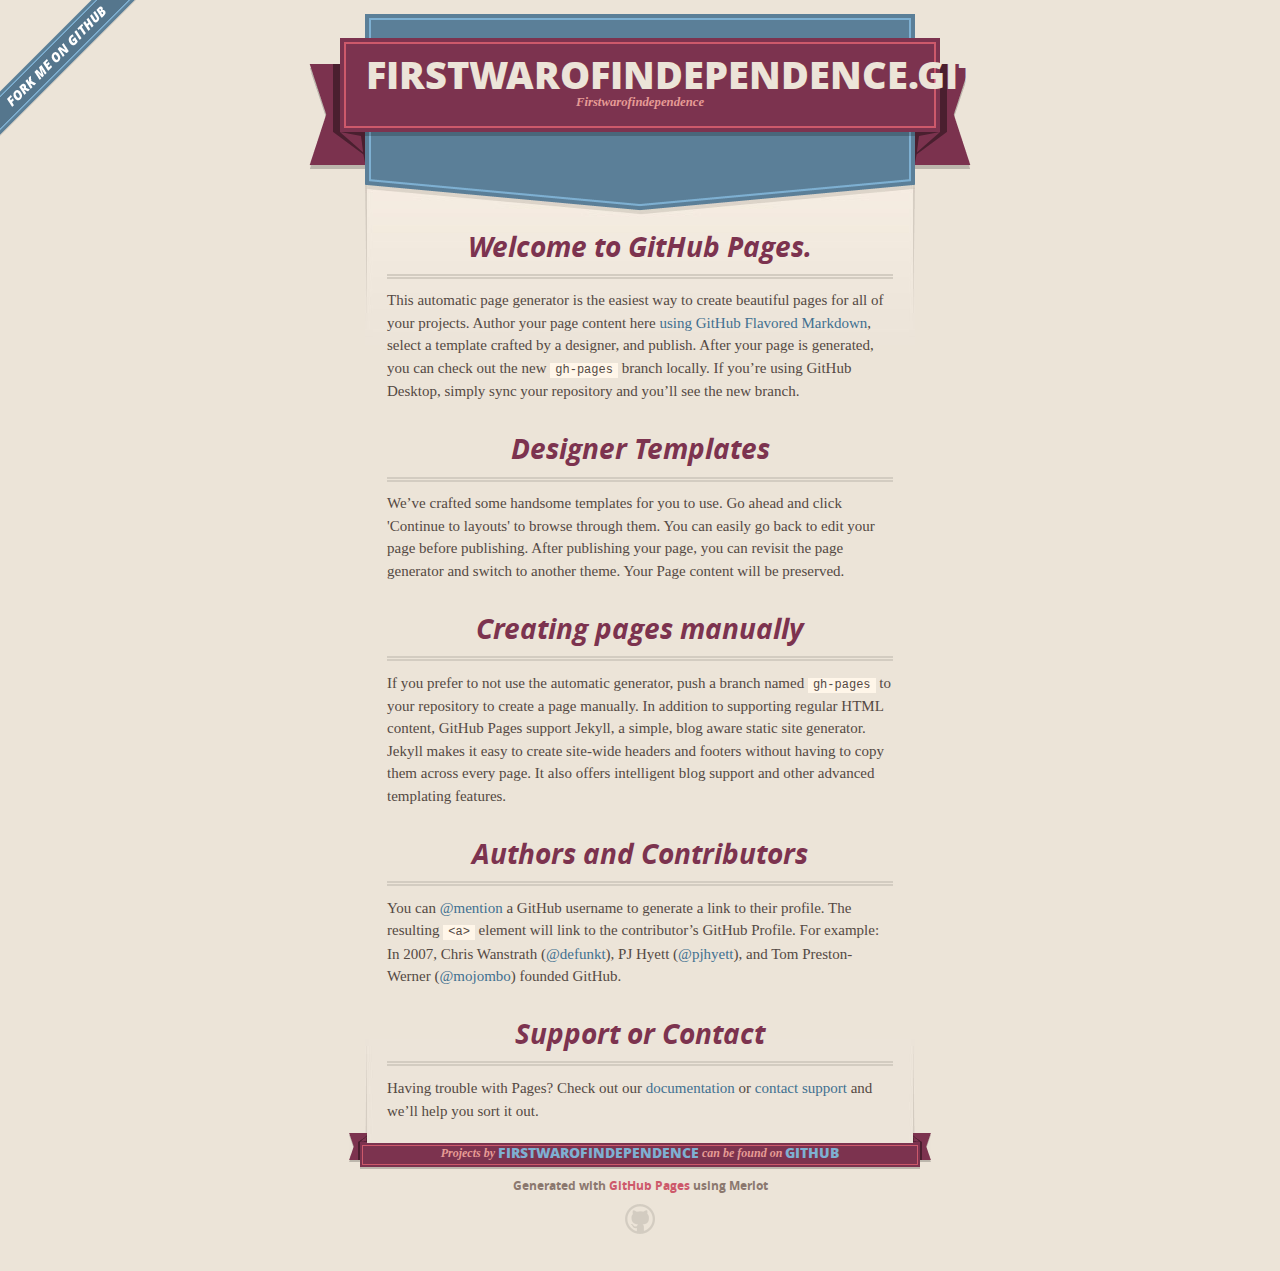
==== commit aeab5b1a: "Revert "Initial commit"" ====
--- a/index.html
+++ b/index.html
@@ -1,504 +1,90 @@
 <!DOCTYPE html>
-<!--[if lt IE 7]>      <html class="no-js lt-ie9 lt-ie8 lt-ie7"> <![endif]-->
-<!--[if IE 7]>         <html class="no-js lt-ie9 lt-ie8"> <![endif]-->
-<!--[if IE 8]>         <html class="no-js lt-ie9"> <![endif]-->
-<!--[if gt IE 8]><!--> <html class="no-js"> <!--<![endif]-->
-<head>
-    <meta charset="utf-8">
-    <meta http-equiv="X-UA-Compatible" content="IE=edge,chrome=1">
-    <title>First war of Independence-1857</title>
-    <meta name="description" content="">
-    <meta name="viewport" content="width=device-width">
+<html>
+  <head>
+    <meta charset='utf-8'>
+    <meta http-equiv="X-UA-Compatible" content="chrome=1">
+    <meta name="viewport" content="width=640">
+
+    <link rel="stylesheet" href="stylesheets/core.css" media="screen">
+    <link rel="stylesheet" href="stylesheets/mobile.css" media="handheld, only screen and (max-device-width:640px)">
+    <link rel="stylesheet" href="stylesheets/github-light.css">
+
+    <script type="text/javascript" src="javascripts/modernizr.js"></script>
+    <script type="text/javascript" src="https://ajax.googleapis.com/ajax/libs/jquery/1.7.1/jquery.min.js"></script>
+    <script type="text/javascript" src="javascripts/headsmart.min.js"></script>
+    <script type="text/javascript">
+      $(document).ready(function () {
+        $('#main_content').headsmart()
+      })
+    </script>
+    <title>Firstwarofindependence.GitHub.io by firstwarofindependence</title>
+  </head>
+
+  <body>
+    <a id="forkme_banner" href="https://github.com/firstwarofindependence">View on GitHub</a>
+    <div class="shell">
+
+      <header>
+        <span class="ribbon-outer">
+          <span class="ribbon-inner">
+            <h1>Firstwarofindependence.GitHub.io</h1>
+            <h2>Firstwarofindependence</h2>
+          </span>
+          <span class="left-tail"></span>
+          <span class="right-tail"></span>
+        </span>
+      </header>
+
+      <div id="no-downloads">
+        <span class="inner">
+        </span>
+      </div>
+
+
+      <span class="banner-fix"></span>
+
+
+      <section id="main_content">
+        <h3>
+<a id="welcome-to-github-pages" class="anchor" href="#welcome-to-github-pages" aria-hidden="true"><span class="octicon octicon-link"></span></a>Welcome to GitHub Pages.</h3>
+
+<p>This automatic page generator is the easiest way to create beautiful pages for all of your projects. Author your page content here <a href="https://guides.github.com/features/mastering-markdown/">using GitHub Flavored Markdown</a>, select a template crafted by a designer, and publish. After your page is generated, you can check out the new <code>gh-pages</code> branch locally. If you’re using GitHub Desktop, simply sync your repository and you’ll see the new branch.</p>
+
+<h3>
+<a id="designer-templates" class="anchor" href="#designer-templates" aria-hidden="true"><span class="octicon octicon-link"></span></a>Designer Templates</h3>
+
+<p>We’ve crafted some handsome templates for you to use. Go ahead and click 'Continue to layouts' to browse through them. You can easily go back to edit your page before publishing. After publishing your page, you can revisit the page generator and switch to another theme. Your Page content will be preserved.</p>
+
+<h3>
+<a id="creating-pages-manually" class="anchor" href="#creating-pages-manually" aria-hidden="true"><span class="octicon octicon-link"></span></a>Creating pages manually</h3>
+
+<p>If you prefer to not use the automatic generator, push a branch named <code>gh-pages</code> to your repository to create a page manually. In addition to supporting regular HTML content, GitHub Pages support Jekyll, a simple, blog aware static site generator. Jekyll makes it easy to create site-wide headers and footers without having to copy them across every page. It also offers intelligent blog support and other advanced templating features.</p>
+
+<h3>
+<a id="authors-and-contributors" class="anchor" href="#authors-and-contributors" aria-hidden="true"><span class="octicon octicon-link"></span></a>Authors and Contributors</h3>
+
+<p>You can <a href="https://github.com/blog/821" class="user-mention">@mention</a> a GitHub username to generate a link to their profile. The resulting <code>&lt;a&gt;</code> element will link to the contributor’s GitHub Profile. For example: In 2007, Chris Wanstrath (<a href="https://github.com/defunkt" class="user-mention">@defunkt</a>), PJ Hyett (<a href="https://github.com/pjhyett" class="user-mention">@pjhyett</a>), and Tom Preston-Werner (<a href="https://github.com/mojombo" class="user-mention">@mojombo</a>) founded GitHub.</p>
+
+<h3>
+<a id="support-or-contact" class="anchor" href="#support-or-contact" aria-hidden="true"><span class="octicon octicon-link"></span></a>Support or Contact</h3>
+
+<p>Having trouble with Pages? Check out our <a href="https://help.github.com/pages">documentation</a> or <a href="https://github.com/contact">contact support</a> and we’ll help you sort it out.</p>
+      </section>
+
+      <footer>
+        <span class="ribbon-outer">
+          <span class="ribbon-inner">
+            <p>Projects by <a href="https://github.com/firstwarofindependence">firstwarofindependence</a> can be found on <a href="https://github.com/firstwarofindependence">GitHub</a></p>
+          </span>
+          <span class="left-tail"></span>
+          <span class="right-tail"></span>
+        </span>
+        <p>Generated with <a href="https://pages.github.com">GitHub Pages</a> using Merlot</p>
+        <span class="octocat"></span>
+      </footer>
+
+    </div>
 
     
-<script src="http://netdna.bootstrapcdn.com/bootstrap/3.1.1/js/bootstrap.min.js"></script>
-
-    <link rel="stylesheet" href="css/bootstrap.min.css">
-    <link rel="stylesheet" href="css/bootstrap-responsive.min.css">
-    <link rel="stylesheet" href="css/font-awesome.min.css">
-    <link rel="stylesheet" href="css/main.css">
-    <link rel="stylesheet" href="css/sl-slide.css">
-
-    <script src="js/vendor/modernizr-2.6.2-respond-1.1.0.min.js"></script>
-
-    <!-- Le fav and touch icons -->
-    <link rel="shortcut icon" href="images/logo.png">
-    <link rel="apple-touch-icon-precomposed" sizes="144x144" href="images/ico/apple-touch-icon-144-precomposed.png">
-    <link rel="apple-touch-icon-precomposed" sizes="114x114" href="images/ico/apple-touch-icon-114-precomposed.png">
-    <link rel="apple-touch-icon-precomposed" sizes="72x72" href="images/ico/apple-touch-icon-72-precomposed.png">
-    <link rel="apple-touch-icon-precomposed" href="images/ico/apple-touch-icon-57-precomposed.png">
-</head>
-
-
-<body>
-
-    <!--Header-->
-    <header class="navbar navbar-fixed-top">
-        <div class="navbar-inner">
-            <div class="container">
-                <a class="btn btn-navbar" data-toggle="collapse" data-target=".nav-collapse">
-                    <span class="icon-bar"></span>
-                    <span class="icon-bar"></span>
-                    <span class="icon-bar"></span>
-                </a>
-                <a id="logo" class="pull-left" href="index.html"></a>
-                <div class="nav-collapse collapse pull-right">
-                    <ul class="nav">
-                        <li class="active"><a href="index.html">Home</a></li>
-                        <li><a href="about-us.html">About Us</a></li>
-                        <li><a href="portfolio.html">Gallery</a></li>
-                        <li><a href="services.html">Cities</a></li>
-
-                         
-                        <li><a href="references.html">References</a></li> 
-                        <li><a href="contact-us.html">Contact</a></li>
-                        
-                    </ul>        
-                </div><!--/.nav-collapse -->
-            </div>
-        </div>
-    </header>
-    <!-- /header -->
-
-    <!--Slider-->
-<div id="myCarousel" class="carousel slide" data-ride="carousel"> 
-  <!-- Indicators -->
-  
-  <ol class="carousel-indicators">
-    <li data-target="#myCarousel" data-slide-to="0" class="active"></li>
-    <li data-target="#myCarousel" data-slide-to="1"></li>
-    <li data-target="#myCarousel" data-slide-to="2"></li>
-    <li data-target="#myCarousel" data-slide-to="3"></li>
-    <li data-target="#myCarousel" data-slide-to="4"></li>
-    <li data-target="#myCarousel" data-slide-to="5"></li>
-    <li data-target="#myCarousel" data-slide-to="6"></li>
-    <li data-target="#myCarousel" data-slide-to="7"></li>
-    
-  </ol>
-  <div class="carousel-inner">
-    <div class="item active"> <img src="images/slider/Picture9.jpg" style="width:100%" alt="First slide">
-      <div class="container">
-        <div class="carousel-caption">
-          
-           </div>
-      </div>
-    </div>
-    <div class="item"> <img src="images/slider/Picture7.jpg" style="width:100%" data-src="" alt="Second slide">
-      <div class="container">
-        <div class="carousel-caption">
-         
-          <p><a class="btn btn-lg btn-primary" href="#" role="button">Learn more</a></p>
-        </div>
-      </div>
-    </div>
-    <div class="item"> <img src="images/slider/Picture16.jpg" style="width:100%" data-src="" alt="Third slide">
-      <div class="container">
-        <div class="carousel-caption">
-           </div>
-      </div>
-    </div>
-
-
-    <div class="item"> <img src="images/slider/Picture10.jpg" style="width:100%" data-src="" alt="Second    slide">
-      <div class="container">
-        <div class="carousel-caption">
-           </div>
-      </div>
-    </div>
-    <div class="item"> <img src="images/slider/Picture11.jpg" style="width:100%" data-src="" alt="Second    slide">
-      <div class="container">
-        <div class="carousel-caption">
-           </div>
-      </div>
-    </div>
-    <div class="item"> <img src="images/slider/Picture13.jpg" style="width:100%" data-src="" alt="Second    slide">
-      <div class="container">
-        <div class="carousel-caption">
-           </div>
-      </div>
-    </div>
-    <div class="item"> <img src="images/slider/Picture14.jpg" style="width:100%" data-src="" alt="Second    slide">
-      <div class="container">
-        <div class="carousel-caption">
-           </div>
-      </div>
-    </div>
-    <div class="item"> <img src="images/slider/Picture15.jpg" style="width:100%" data-src="" alt="Second    slide">
-      <div class="container">
-        <div class="carousel-caption">
-          </div>
-      </div>
-    </div>
-  </div>
-  <a class="left carousel-control" href="#myCarousel" data-slide="prev"><span class="glyphicon glyphicon-chevron-left"></span></a> <a class="right carousel-control" href="#myCarousel" data-slide="next"><span class="glyphicon glyphicon-chevron-right"></span></a> </div>
-
-
-    <!-- Wrapper for slides 
-        <div class="carousel-inner">
-            <div class="item active">
-                <div class="fill" style="background-image:url('http://placehold.it/1900x1080&text=Slide One');"></div>
-                <div class="carousel-caption">
-                    <h2>Caption 1</h2>
-                </div>
-            </div>
-            <div class="item">
-                <div class="fill" style="background-image:url('http://placehold.it/1900x1080&text=Slide Two');"></div>
-                <div class="carousel-caption">
-                    <h2>Caption 2</h2>
-                </div>
-            </div>
-            <div class="item">
-                <div class="fill" style="background-image:url('http://placehold.it/1900x1080&text=Slide Three');"></div>
-                <div class="carousel-caption">
-                    <h2>Caption 3</h2>
-                </div>
-            </div>
-        </div>
-
-   -->
-
-
-
-<!--Services-->
-<section id="services">
-    <div class="container">
-        <div class="center gap">
-            <h3>First War of Independence</h3>
-            <p class="lead">Project Abstract</p>
-        </div>
-<div class="media-body">
-                      
-                        <p>The First War of Independence was fought between 1857 and 1858. The war was fought
-
-majorly in the northern parts of India. The war literally shook the confidence of the British 
-
-and as a result of this war the Government of India Act of 1858 was formulated which shifted 
-
-the power of India from the hands of East India Company to the Queen.
-
-The war was fought between the native sepoys of the East India Company against their 
-
-officers who were British. The main cause as we all know was the greased cartridges of 
-
-Pattern Enfield rifle. But is it the only reason? Was there a revolt like this before 1857? 
-
-You will surely get some of the answers here. Happy surfing.</p>
-                    </div>
-       
-
-        <div class="gap"></div>
-
-
-
-    </div>
-</section>
-<!--/Services-->
-
-<section id="recent-works">
-    <div class="container">
-        <div class="center">
-            <h3>Our Recent Visits</h3>
-            <p class="lead">Look at some of the recent visits we take in this projects</p>
-        </div>  
-        <div class="gap"></div>
-        <ul class="gallery col-4">
-            <!--Item 1-->
-            <li>
-                <div class="preview">
-                    <img alt=" " src="images/gallery/BARRACKPORRE/Slide4.JPG">
-                    <div class="overlay">
-                    </div>
-                    <div class="links">
-                        <a data-toggle="modal" href="#modal-1"><i class="icon-eye-open"></i></a><a href="#"><i class="icon-link"></i></a>                          
-                    </div>
-                </div>
-                <div class="desc">
-                    <h5>Barrackpore</h5>
-                </div>
-                <div id="modal-1" class="modal hide fade">
-                    <a class="close-modal" href="javascript:;" data-dismiss="modal" aria-hidden="true"><i class="icon-remove"></i></a>
-                    <div class="modal-body">
-                        <img src="images/gallery/BARRACKPORRE/Slide4.JPG" alt=" " width="100%" style="max-height:400px">
-                    </div>
-                </div>                 
-            </li>
-            <!--/Item 1--> 
-
-            <!--Item 2-->
-            <li>
-                <div class="preview">
-                    <img alt=" " src="images/gallery/gwaliorjhansi/Slide7.JPG">
-                    <div class="overlay">
-                    </div>
-                    <div class="links">
-                        <a data-toggle="modal" href="#modal-1"><i class="icon-eye-open"></i></a><a href="#"><i class="icon-link"></i></a>                                
-                    </div>
-                </div>
-                <div class="desc">
-                    <h5>Gwalior</h5>
-                </div>
-                <div id="modal-1" class="modal hide fade">
-                    <a class="close-modal" href="javascript:;" data-dismiss="modal" aria-hidden="true"><i class="icon-remove"></i></a>
-                    <div class="modal-body">
-                        <img src="images/gallery/gwaliorjhansi/Slide7.JPG" alt=" " width="100%" style="max-height:400px">
-                    </div>
-                </div>                 
-            </li>
-            <!--/Item 2-->
-
-            <!--Item 3-->
-            <li>
-                <div class="preview">
-                    <img alt=" " src="images/gallery/KANPUR/poster2.jpg">
-                    <div class="overlay">
-                    </div>
-                    <div class="links">
-                        <a data-toggle="modal" href="#modal-3"><i class="icon-eye-open"></i></a><a href="#"><i class="icon-link"></i></a>                                
-                    </div>
-                </div>
-                <div class="desc">
-                    <h5>Kanpur</h5>
-                </div>
-                <div id="modal-3" class="modal hide fade">
-                    <a class="close-modal" href="javascript:;" data-dismiss="modal" aria-hidden="true"><i class="icon-remove"></i></a>
-                    <div class="modal-body">
-                        <img src="images/gallery/KANPUR/Poster 2.jpg" alt=" " width="100%" style="max-height:400px">
-                    </div>
-                </div>                 
-            </li>
-            <!--/Item 3--> 
-
-            <!--Item 4-->
-            <li>
-                <div class="preview">
-                    <img alt=" " src="images/gallery/lucknow/Slide3.JPG">
-                    <div class="overlay">
-                    </div>
-                    <div class="links">
-                        <a data-toggle="modal" href="#modal-4"><i class="icon-eye-open"></i></a><a href="#"><i class="icon-link"></i></a>                                
-                    </div>
-                </div>
-                <div class="desc">
-                    <h5>Lucknow</h5>
-                </div>
-                <div id="modal-4" class="modal hide fade">
-                    <a class="close-modal" href="javascript:;" data-dismiss="modal" aria-hidden="true"><i class="icon-remove"></i></a>
-                    <div class="modal-body">
-                        <img src="images/gallery/lucknow/Slide3.JPG" alt=" " width="100%" style="max-height:400px">
-                    </div>
-                </div>                 
-            </li>
-            <!--/Item 4-->               
-
-        </ul>
-    </div>
-
-</section>
-
-<!--
-<section id="clients" class="main">
-    <div class="container">
-        <div class="row-fluid">
-            <div class="span2">
-                <div class="clearfix">
-                    <h4 class="pull-left">OUR PARTNERS</h4>
-                    <div class="pull-right">
-                        <a class="prev" href="#myCarousel" data-slide="prev"><i class="icon-angle-left icon-large"></i></a> <a class="next" href="#myCarousel" data-slide="next"><i class="icon-angle-right icon-large"></i></a>
-                    </div>
-                </div>
-                <p>Pellentesque habitant morbi tristique senectus et netus et malesuada fames ac turpis egestas.</p>
-            </div>
-            <div class="span10">
-                <div id="myCarousel" class="carousel slide clients">
-                  
-                  <div class="carousel-inner">
-                    <div class="active item">
-                        <div class="row-fluid">
-                            <ul class="thumbnails">
-                                <li class="span3"><a href="#"><img src="images/sample/clients/client1.png"></a></li>
-                                <li class="span3"><a href="#"><img src="images/sample/clients/client2.png"></a></li>
-                                <li class="span3"><a href="#"><img src="images/sample/clients/client3.png"></a></li>
-                                <li class="span3"><a href="#"><img src="images/sample/clients/client4.png"></a></li>
-                            </ul>
-                        </div>
-                    </div>
-
-                    <div class="item">
-                        <div class="row-fluid">
-                            <ul class="thumbnails">
-                                <li class="span3"><a href="#"><img src="images/sample/clients/client4.png"></a></li>
-                                <li class="span3"><a href="#"><img src="images/sample/clients/client3.png"></a></li>
-                                <li class="span3"><a href="#"><img src="images/sample/clients/client2.png"></a></li>
-                                <li class="span3"><a href="#"><img src="images/sample/clients/client1.png"></a></li>
-                            </ul>
-                        </div>
-                    </div>
-
-                    <div class="item">
-                        <div class="row-fluid">
-                            <ul class="thumbnails">
-                                <li class="span3"><a href="#"><img src="images/sample/clients/client1.png"></a></li>
-                                <li class="span3"><a href="#"><img src="images/sample/clients/client2.png"></a></li>
-                                <li class="span3"><a href="#"><img src="images/sample/clients/client3.png"></a></li>
-                                <li class="span3"><a href="#"><img src="images/sample/clients/client4.png"></a></li>
-                            </ul>
-                        </div>
-                    </div>
-                </div>
-                
-
-            </div>
-        </div>
-    </div>
-</div>
-</section>
--->
-<!--Bottom
-<section id="bottom" class="main">
-    
-    <div class="container">
-
-        <
-        <div class="row-fluid">
-
-           
-            <div class="span6">
-                <h4>ADDRESS</h4>
-                <ul class="unstyled address">
-                    <li>
-                        <i class="icon-home"></i><strong>Address:</strong> 1032 Wayback Lane, Wantagh<br>NY 11793
-                    </li>
-                    <li>
-                        <i class="icon-envelope"></i>
-                        <strong>Email: </strong> support@email.com
-                    </li>
-                    <li>
-                        <i class="icon-globe"></i>
-                        <strong>Website:</strong> www.domain.com
-                    </li>
-                    <li>
-                        <i class="icon-phone"></i>
-                        <strong>Toll Free:</strong> 631-409-3105
-                    </li>
-                </ul>
-            </div>
-           
-
-           
-            <div id="tweets" class="span6">
-                <h4>OUR COMPANY</h4>
-                <div>
-                    <ul class="arrow">
-                        <li><a href="#">About Us</a></li>
-                        <li><a href="#">Support</a></li>
-                        <li><a href="#">Terms of Use</a></li>
-                        <li><a href="#">Privacy Policy</a></li>
-                        <li><a href="#">Copyright</a></li>
-                        <li><a href="#">We are hiring</a></li>
-                        <li><a href="#">Clients</a></li>
-                        <li><a href="#">Blog</a></li>
-                    </ul>
-                </div>  
-            </div>
-            
-
-        </div>
-
-    </div> 
-</div>
--->
-<!--/container-->
-
-</section>
-<!--/bottom-->
-
-<!--Footer-->
-<footer id="footer">
-    <div class="container">
-        <div class="row-fluid">
-           
-            <!--/Copyright-->
-
-            <div class="span6">
-                <ul class="social pull-right">
-                    <li><a href="#"><i class="icon-facebook"></i></a></li>
-                    <li><a href="#"><i class="icon-twitter"></i></a></li>
-                    <li><a href="#"><i class="icon-google-plus"></i></a></li>                       
-                    <li><a href="https://www.youtube.com/channel/UCg6WrLjdnAGS3reNROcnomw"><i class="icon-youtube"></i></a></li>               
-                </ul>
-            </div>
-
-            <div class="span1">
-                <a id="gototop" class="gototop pull-right" href="#"><i class="icon-angle-up"></i></a>
-            </div>
-            <!--/Goto Top-->
-        </div>
-    </div>
-</footer>
-<!--/Footer-->
-
-<!--  Login form -->
-<div class="modal hide fade in" id="loginForm" aria-hidden="false">
-    <div class="modal-header">
-        <i class="icon-remove" data-dismiss="modal" aria-hidden="true"></i>
-        <h4>Login Form</h4>
-    </div>
-    <!--Modal Body-->
-    <div class="modal-body">
-        <form class="form-inline" action="index.html" method="post" id="form-login">
-            <input type="text" class="input-small" placeholder="Email">
-            <input type="password" class="input-small" placeholder="Password">
-            <label class="checkbox">
-                <input type="checkbox"> Remember me
-            </label>
-            <button type="submit" class="btn btn-primary">Sign in</button>
-        </form>
-        <a href="#">Forgot your password?</a>
-    </div>
-    <!--/Modal Body-->
-</div>
-<!--  /Login form -->
-
-<script src="js/vendor/jquery-1.9.1.min.js"></script>
-<script src="js/vendor/bootstrap.min.js"></script>
-<script src="js/main.js"></script>
-<!-- Required javascript files for Slider -->
-<script src="js/jquery.ba-cond.min.js"></script>
-<script src="js/jquery.slitslider.js"></script>
-<!-- /Required javascript files for Slider -->
-
-<!-- SL Slider -->
-<script type="text/javascript"> 
-$(function() {
-    var Page = (function() {
-
-        var $navArrows = $( '#nav-arrows' ),
-        slitslider = $( '#slider' ).slitslider( {
-            autoplay : true
-        } ),
-
-        init = function() {
-            initEvents();
-        },
-        initEvents = function() {
-            $navArrows.children( ':last' ).on( 'click', function() {
-                slitslider.next();
-                return false;
-            });
-
-            $navArrows.children( ':first' ).on( 'click', function() {
-                slitslider.previous();
-                return false;
-            });
-        };
-
-        return { init : init };
-
-    })();
-
-    Page.init();
-});
-</script>
-<!-- /SL Slider -->
-</body>
-</html>+  </body>
+</html>
--- a/stylesheets/core.css
+++ b/stylesheets/core.css
@@ -0,0 +1,3 @@
+@import url("screen.css");
+@import url("non-screen.css") handheld;
+@import url("non-screen.css") only screen and (max-device-width:640px);--- a/stylesheets/mobile.css
+++ b/stylesheets/mobile.css
@@ -0,0 +1,510 @@
+/* Generated by Font Squirrel (http://www.fontsquirrel.com) on February 9, 2012 */
+
+
+@font-face {
+  font-family: 'Open Sans';
+  src: url('../fonts/opensans-regular-webfont.eot');
+  src: url('../fonts/opensans-regular-webfont.eot?#iefix') format('embedded-opentype'),
+       url('../fonts/opensans-regular-webfont.woff') format('woff'),
+       url('../fonts/opensans-regular-webfont.ttf') format('truetype'),
+       url('../fonts/opensans-regular-webfont.svg#OpenSansRegular') format('svg');
+  font-weight: normal;
+  font-style: normal;
+}
+
+@font-face {
+  font-family: 'Open Sans';
+  src: url('../fonts/opensans-italic-webfont.eot');
+  src: url('../fonts/opensans-italic-webfont.eot?#iefix') format('embedded-opentype'),
+       url('../fonts/opensans-italic-webfont.woff') format('woff'),
+       url('../fonts/opensans-italic-webfont.ttf') format('truetype'),
+       url('../fonts/opensans-italic-webfont.svg#OpenSansItalic') format('svg');
+  font-weight: normal;
+  font-style: italic;
+}
+
+@font-face {
+  font-family: 'Open Sans';
+  src: url('../fonts/opensans-bold-webfont.eot');
+  src: url('../fonts/opensans-bold-webfont.eot?#iefix') format('embedded-opentype'),
+       url('../fonts/opensans-bold-webfont.woff') format('woff'),
+       url('../fonts/opensans-bold-webfont.ttf') format('truetype'),
+       url('../fonts/opensans-bold-webfont.svg#OpenSansBold') format('svg');
+  font-weight: bold;
+  font-style: normal;
+}
+
+@font-face {
+  font-family: 'Open Sans';
+  src: url('../fonts/opensans-bolditalic-webfont.eot');
+  src: url('../fonts/opensans-bolditalic-webfont.eot?#iefix') format('embedded-opentype'),
+       url('../fonts/opensans-bolditalic-webfont.woff') format('woff'),
+       url('../fonts/opensans-bolditalic-webfont.ttf') format('truetype'),
+       url('../fonts/opensans-bolditalic-webfont.svg#OpenSansBoldItalic') format('svg');
+  font-weight: bold;
+  font-style: italic;
+}
+
+@font-face {
+  font-family: 'Open Sans';
+  src: url('../fonts/opensans-extrabold-webfont.eot');
+  src: url('../fonts/opensans-extrabold-webfont.eot?#iefix') format('embedded-opentype'),
+       url('../fonts/opensans-extrabold-webfont.woff') format('woff'),
+       url('../fonts/opensans-extrabold-webfont.ttf') format('truetype'),
+       url('../fonts/opensans-extrabold-webfont.svg#OpenSansExtrabold') format('svg');
+  font-weight: bolder;
+  font-style: normal;
+}
+
+
+/* http://meyerweb.com/eric/tools/css/reset/ 
+   v2.0 | 20110126
+   License: none (public domain)
+*/
+
+html, body, div, span, applet, object, iframe,
+h1, h2, h3, h4, h5, h6, p, blockquote, pre,
+a, abbr, acronym, address, big, cite, code,
+del, dfn, em, img, ins, kbd, q, s, samp,
+small, strike, strong, sub, sup, tt, var,
+b, u, i, center,
+dl, dt, dd, ol, ul, li,
+fieldset, form, label, legend,
+table, caption, tbody, tfoot, thead, tr, th, td,
+article, aside, canvas, details, embed, 
+figure, figcaption, footer, header, hgroup, 
+menu, nav, output, ruby, section, summary,
+time, mark, audio, video {
+  margin: 0;
+  padding: 0;
+  border: 0;
+  font-size: 100%;
+  font: inherit;
+  vertical-align: baseline;
+}
+/* HTML5 display-role reset for older browsers */
+article, aside, details, figcaption, figure, 
+footer, header, hgroup, menu, nav, section {
+  display: block;
+}
+body {
+  line-height: 1;
+}
+ol, ul {
+  list-style: none;
+}
+blockquote, q {
+  quotes: none;
+}
+blockquote:before, blockquote:after,
+q:before, q:after {
+  content: '';
+  content: none;
+}
+table {
+  border-collapse: collapse;
+  border-spacing: 0;
+}
+
+header, footer, section {
+  display: block;
+  position: relative;
+}
+
+/* STYLES */
+
+div.shell {
+  display: block;
+  width: 640px;
+  margin: 0 auto;
+}
+
+a#forkme_banner {
+  display: none;
+}
+
+/* header */
+
+header {
+  position: relative;
+  z-index: 2;
+  margin: 0;
+  max-width: 640px;
+  top: 51px;
+}
+
+header span.ribbon-inner {
+  position: relative;
+  display: block;
+  background-color: #cd596b;
+  border: 8px solid #7c334f;
+  padding: 6px;
+  z-index: 1;
+}
+
+header span.left-tail, header span.right-tail {
+  position: relative;
+  display: block;
+  width: 19px;
+  height: 10px;
+  background: transparent url(../images/ribbon-tail-sprite-2x.png) 0 0 no-repeat;
+  position: absolute;
+  bottom: -10px;
+  z-index: 0;
+}
+
+header span.left-tail {
+  background-position: 0 0;
+  left: 0;
+}
+
+header span.right-tail {
+  background-position: -19px 0;
+  right: 0;
+}
+
+header h1 {
+  background-color: #7c334f;
+  font-size: 2em;
+  font-weight: bolder;
+  font-style: normal;
+  text-transform: uppercase;
+  color: #ece4d8;
+  text-align: center;
+  line-height:1;  
+  padding: 14px 20px 0;
+}
+
+header h2 {
+  background-color: #7c334f;
+  font: bold italic .85em/1.5 Georgia, Times, “Times New Roman”, serif;
+  color: #e69b95;
+  padding-bottom: 14px;
+  margin-top: -3px;
+  text-align: center;
+}
+
+section#downloads {
+  position: relative;
+  display: block;
+  height: 171px;
+  width: 602px;
+  padding-bottom: 150px;
+  margin: 51px auto -250px;
+  z-index: 1;
+  background: transparent url(../images/shield.png) center 0 no-repeat;
+}
+
+section#downloads a {
+  display: none;
+}
+
+span.banner-fix {
+  background: transparent url(../images/shield-fallback.png) center top no-repeat;
+  display: block;
+  height: 31px;
+  position: absolute;
+  width: 640px;
+  top: 20px;
+
+}
+
+section#main_content {
+  z-index: 2;
+  padding: 20px 40px 0;
+  min-height:185px;
+}
+
+/* footer */
+
+footer {
+  background: none;
+  padding-top: 104px;
+  margin: -94px auto 40px;
+  max-width:640px;
+  text-align: center;
+}
+
+footer span.ribbon-outer {
+  display: block;
+  position: relative;
+  border-bottom: 2px solid #bdb6ad;
+}
+
+footer span.ribbon-inner {
+  position: relative;
+  display: block;
+  background-color: #cd596b;
+  border: 8px solid #7c334f;
+  padding: 6px;
+  z-index: 1;
+}
+
+footer p {
+  font-family: 'Open Sans', sans-serif;
+  font-weight: bold;
+  font-size: .6em;
+  color: #8b786f;
+}
+
+footer a {
+  color: #cd596b;
+}
+
+footer span.ribbon-inner p {
+  background-color: #7c334f;
+  margin: 0;
+  color: #e69b95;
+  font: bold italic 22px/1 Georgia, Times, “Times New Roman”, serif;
+  height: auto;
+  line-height: 1.1;
+  padding: 20px 0px 10px;
+}
+
+footer span.ribbon-inner a {
+  display: block;
+  position: relative;
+  bottom: 0;
+  color: #7eb0d2;
+  font-family: 'Open Sans', sans-serif;
+  text-transform: uppercase;
+  font-style: normal;
+  font-weight: bolder;
+  font-size: 38px;
+  padding-bottom: 10px;
+}
+
+footer span.ribbon-inner a:hover {
+  color: #7eb0d2;
+}
+
+footer span.left-tail, footer span.right-tail {
+  position: relative;
+  display: block;
+  width: 23px;
+  height: 126px;
+  background: transparent url(../images/small-ribbon-tail-sprite-2x.png) 0 0 no-repeat;
+  position: absolute;
+  top: -126px;
+  z-index: 0;
+}
+
+footer span.left-tail {
+  background-position: 0 0;
+  left: 0;
+}
+
+footer span.right-tail {
+  background-position: -23px 0;
+  right: 0;
+}
+
+footer span.octocat {
+  background: transparent url(../images/octocat-2x.png) 0 0 no-repeat;
+  display: block;
+  width: 60px;
+  height: 60px;
+  margin: 20px auto 0;}
+
+/* content */
+
+body {
+  background: #ece4d8;
+  font: normal normal 30px/1.5 Georgia, Palatino,” Palatino Linotype”, Times, “Times New Roman”, serif;
+  color: #544943;
+  -webkit-font-smoothing: antialiased;
+}
+
+a, a:hover {
+  color: #417090;
+}
+
+a {
+  text-decoration: none;
+}
+
+a:hover {
+  text-decoration: underline;
+}
+
+h1,h2,h3,h4,h5,h6 {
+  font-family: 'Open Sans', sans-serif;
+  font-weight: bold;
+}
+
+p {
+  margin: .7em 0 0;
+}
+
+strong {
+  font-weight: bold;
+}
+
+em {
+  font-style: italic;
+}
+
+ol {
+  margin: .7em 0;
+  list-style-type: decimal;
+  padding-left: 1.35em;
+}
+
+ul {
+  margin: .7em 0;
+  padding-left: 1.35em;
+}
+
+ul li {
+  padding-left: 20px;
+  background: transparent url(../images/chevron-2x.png) left 15px no-repeat;
+}
+
+blockquote {
+  font-family: 'Open Sans', sans-serif;
+  margin: 20px 0;
+  color: #8b786f;
+  padding-left: 1.35em;
+  background: transparent url('../images/blockquote-gfx-2x.png') 0 8px no-repeat;
+}
+
+img {
+  -webkit-box-shadow: 0px 4px 0px #bdb6ad;
+  -moz-box-shadow: 0px 4px 0px #bdb6ad;
+  box-shadow: 0px 4px 0px #bdb6ad;
+  border: 4px solid #fff6e9;
+  max-width: 556px;
+}
+
+hr {
+  border: none;
+  outline: none;
+  height: 42px;
+  background: transparent url('../images/hr-2x.jpg') center center repeat-x;
+  margin: 0 0 20px;
+}
+
+code {
+  background: #fff6e9;
+  font: normal normal .9em/1.7 "Lucida Sans Typewriter", "Lucida Console", Monaco, "Bitstream Vera Sans Mono", monospace;
+  padding: 0 5px 1px;
+}
+
+pre {
+  margin: 10px 0 20px;
+  padding: .7em;
+  background: #fff6e9;
+  border-bottom: 4px solid #bdb6ad;
+  font: normal normal .9em/1.7 "Lucida Sans Typewriter", "Lucida Console", Monaco, "Bitstream Vera Sans Mono", monospace;
+  overflow: auto;
+}
+
+table {
+  background: #fff6e9;
+  display: table;
+  width: 100%;
+  border-collapse: separate;
+  border-bottom: 4px solid #bdb6ad;
+  margin: 10px 0;
+}
+
+tr {
+  display: table-row;
+}
+
+th {
+  display: table-cell;
+  padding: 2px 10px;
+  border: solid #ece4d8;
+  border-width: 0 4px 4px 0;
+  color: #cd596b;
+  font-family: 'Open Sans', sans-serif;
+  font-weight: bold;
+  font-size: .85em;
+}
+
+td {
+  display: table-cell;
+  padding: 0 .7em;
+  border: solid #ece4d8;
+  border-width: 0 4px 4px 0;
+}
+
+td:last-child, th:last-child {
+  border-right: none;
+}
+
+tr:last-child td {
+  border-bottom: none;
+}
+
+dl {
+  margin: .7em 0 20px;
+}
+
+dt {
+  font-family: 'Open Sans', sans-serif;
+  font-weight: bold;
+}
+
+dd {
+  padding-left: 1.35em;
+}
+
+dd p:first-child {
+  margin-top: 0;
+}
+
+/* Content based headers */
+
+#main_content > .header-level-1:first-child,
+#main_content > .header-level-2:first-child,
+#main_content > .header-level-3:first-child,
+#main_content > .header-level-4:first-child,
+#main_content > .header-level-5:first-child,
+#main_content > .header-level-6:first-child {
+  margin-top: 0;
+}
+
+.header-level-1 {
+  font-size: 1.85em;
+  border-bottom: .2em double #d3ccc1;
+  color: #7c334f;
+  text-align: center;
+  font-style: italic;
+  margin: 1.1em 0 .38em;
+  line-height: 1.2;
+  padding-bottom: 10px
+}
+
+.header-level-2 {
+  font-size: 1.58em;
+  color: #7c334f;
+  margin: .95em 0 .5em;
+  border-bottom: .1em solid #D3CCC1;
+  line-height: 1.2;
+  padding-bottom: 10px
+}
+
+.header-level-3 {
+  margin: 20px 0 10px;
+  font-size: 1.45em;
+}
+
+.header-level-4 {
+  margin: .6em 0;
+  font-size: 1.2em;
+  color: #cd596b;
+}
+
+.header-level-5 {
+  margin: .7em 0;
+  font-size: 1em;
+  color: #8b786f;
+}
+
+.header-level-6 {
+  margin: .8em 0;
+  font-size: .85em;
+  font-style: italic;
+}--- a/stylesheets/github-light.css
+++ b/stylesheets/github-light.css
@@ -0,0 +1,116 @@
+/*
+   Copyright 2014 GitHub Inc.
+
+   Licensed under the Apache License, Version 2.0 (the "License");
+   you may not use this file except in compliance with the License.
+   You may obtain a copy of the License at
+
+       http://www.apache.org/licenses/LICENSE-2.0
+
+   Unless required by applicable law or agreed to in writing, software
+   distributed under the License is distributed on an "AS IS" BASIS,
+   WITHOUT WARRANTIES OR CONDITIONS OF ANY KIND, either express or implied.
+   See the License for the specific language governing permissions and
+   limitations under the License.
+
+*/
+
+.pl-c /* comment */ {
+  color: #969896;
+}
+
+.pl-c1      /* constant, markup.raw, meta.diff.header, meta.module-reference, meta.property-name, support, support.constant, support.variable, variable.other.constant */,
+.pl-s .pl-v /* string variable */ {
+  color: #0086b3;
+}
+
+.pl-e  /* entity */,
+.pl-en /* entity.name */ {
+  color: #795da3;
+}
+
+.pl-s .pl-s1 /* string source */,
+.pl-smi      /* storage.modifier.import, storage.modifier.package, storage.type.java, variable.other, variable.parameter.function */ {
+  color: #333;
+}
+
+.pl-ent /* entity.name.tag */ {
+  color: #63a35c;
+}
+
+.pl-k /* keyword, storage, storage.type */ {
+  color: #a71d5d;
+}
+
+.pl-pds              /* punctuation.definition.string, string.regexp.character-class */,
+.pl-s                /* string */,
+.pl-s .pl-pse .pl-s1 /* string punctuation.section.embedded source */,
+.pl-sr               /* string.regexp */,
+.pl-sr .pl-cce       /* string.regexp constant.character.escape */,
+.pl-sr .pl-sra       /* string.regexp string.regexp.arbitrary-repitition */,
+.pl-sr .pl-sre       /* string.regexp source.ruby.embedded */ {
+  color: #183691;
+}
+
+.pl-v /* variable */ {
+  color: #ed6a43;
+}
+
+.pl-id /* invalid.deprecated */ {
+  color: #b52a1d;
+}
+
+.pl-ii /* invalid.illegal */ {
+  background-color: #b52a1d;
+  color: #f8f8f8;
+}
+
+.pl-sr .pl-cce /* string.regexp constant.character.escape */ {
+  color: #63a35c;
+  font-weight: bold;
+}
+
+.pl-ml /* markup.list */ {
+  color: #693a17;
+}
+
+.pl-mh        /* markup.heading */,
+.pl-mh .pl-en /* markup.heading entity.name */,
+.pl-ms        /* meta.separator */ {
+  color: #1d3e81;
+  font-weight: bold;
+}
+
+.pl-mq /* markup.quote */ {
+  color: #008080;
+}
+
+.pl-mi /* markup.italic */ {
+  color: #333;
+  font-style: italic;
+}
+
+.pl-mb /* markup.bold */ {
+  color: #333;
+  font-weight: bold;
+}
+
+.pl-md /* markup.deleted, meta.diff.header.from-file */ {
+  background-color: #ffecec;
+  color: #bd2c00;
+}
+
+.pl-mi1 /* markup.inserted, meta.diff.header.to-file */ {
+  background-color: #eaffea;
+  color: #55a532;
+}
+
+.pl-mdr /* meta.diff.range */ {
+  color: #795da3;
+  font-weight: bold;
+}
+
+.pl-mo /* meta.output */ {
+  color: #1d3e81;
+}
+
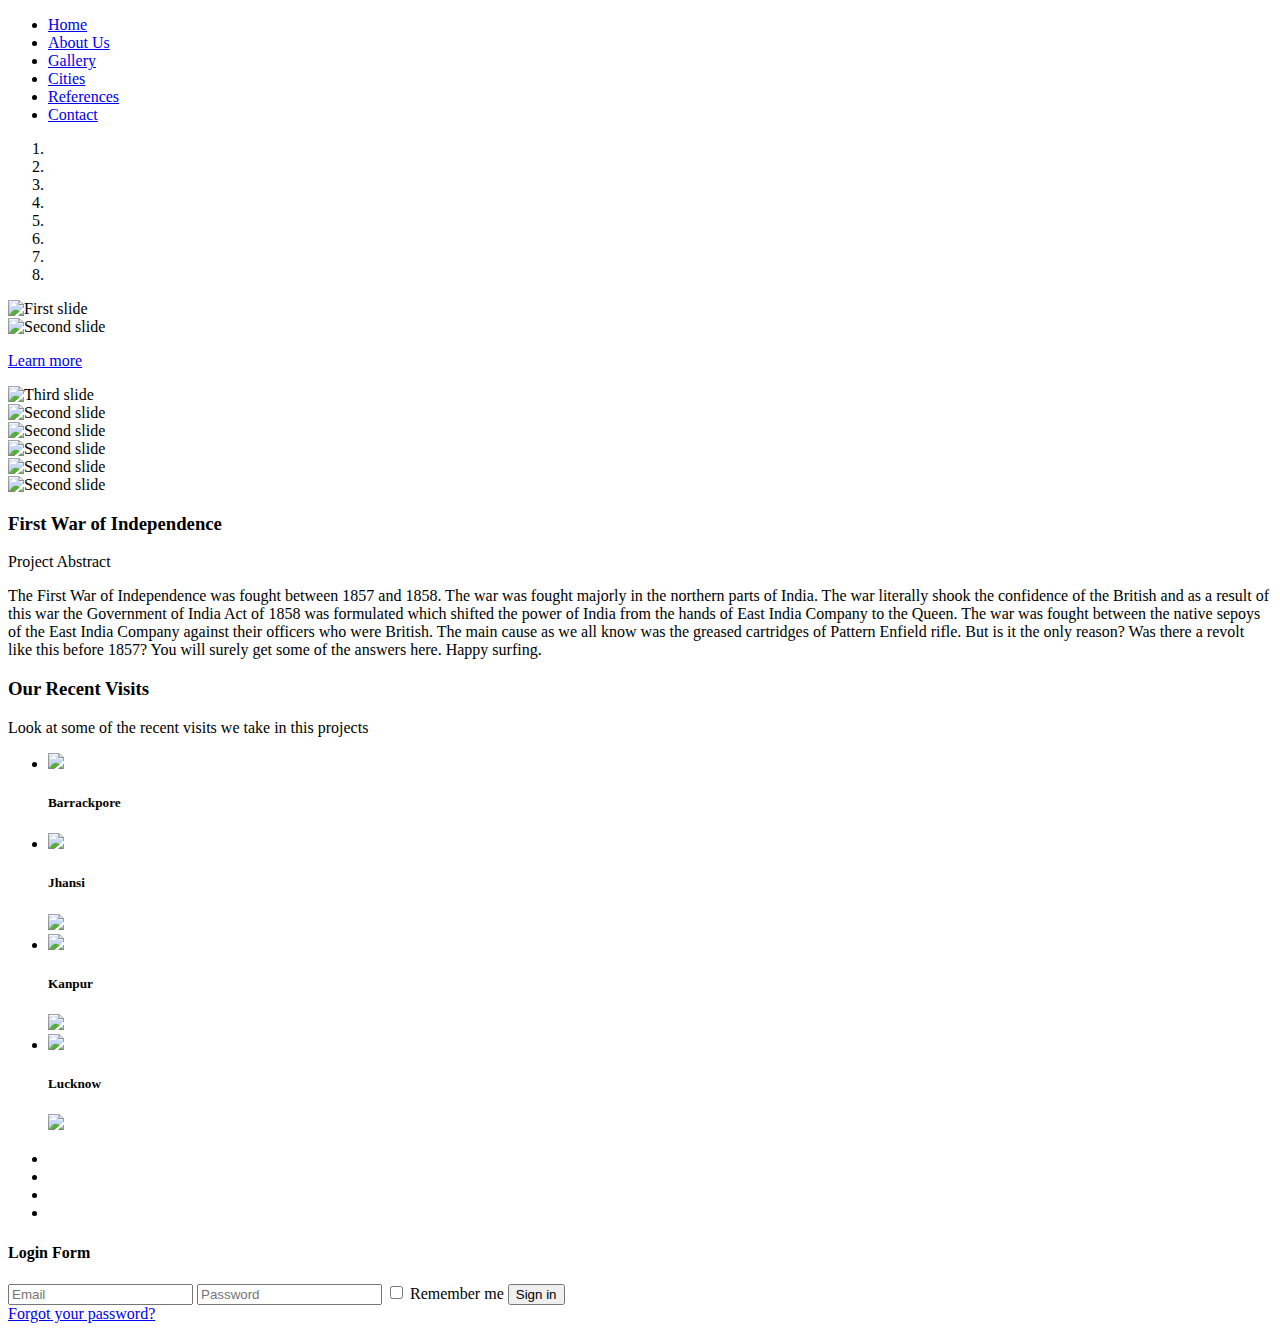
==== commit 0bfd87a6: "Added files via upload" ====
--- a/index.html
+++ b/index.html
@@ -1,90 +1,499 @@
 <!DOCTYPE html>
-<html>
-  <head>
-    <meta charset='utf-8'>
-    <meta http-equiv="X-UA-Compatible" content="chrome=1">
-    <meta name="viewport" content="width=640">
-
-    <link rel="stylesheet" href="stylesheets/core.css" media="screen">
-    <link rel="stylesheet" href="stylesheets/mobile.css" media="handheld, only screen and (max-device-width:640px)">
-    <link rel="stylesheet" href="stylesheets/github-light.css">
-
-    <script type="text/javascript" src="javascripts/modernizr.js"></script>
-    <script type="text/javascript" src="https://ajax.googleapis.com/ajax/libs/jquery/1.7.1/jquery.min.js"></script>
-    <script type="text/javascript" src="javascripts/headsmart.min.js"></script>
-    <script type="text/javascript">
-      $(document).ready(function () {
-        $('#main_content').headsmart()
-      })
-    </script>
-    <title>Firstwarofindependence.GitHub.io by firstwarofindependence</title>
-  </head>
-
-  <body>
-    <a id="forkme_banner" href="https://github.com/firstwarofindependence">View on GitHub</a>
-    <div class="shell">
-
-      <header>
-        <span class="ribbon-outer">
-          <span class="ribbon-inner">
-            <h1>Firstwarofindependence.GitHub.io</h1>
-            <h2>Firstwarofindependence</h2>
-          </span>
-          <span class="left-tail"></span>
-          <span class="right-tail"></span>
-        </span>
-      </header>
-
-      <div id="no-downloads">
-        <span class="inner">
-        </span>
-      </div>
-
-
-      <span class="banner-fix"></span>
-
-
-      <section id="main_content">
-        <h3>
-<a id="welcome-to-github-pages" class="anchor" href="#welcome-to-github-pages" aria-hidden="true"><span class="octicon octicon-link"></span></a>Welcome to GitHub Pages.</h3>
-
-<p>This automatic page generator is the easiest way to create beautiful pages for all of your projects. Author your page content here <a href="https://guides.github.com/features/mastering-markdown/">using GitHub Flavored Markdown</a>, select a template crafted by a designer, and publish. After your page is generated, you can check out the new <code>gh-pages</code> branch locally. If you’re using GitHub Desktop, simply sync your repository and you’ll see the new branch.</p>
-
-<h3>
-<a id="designer-templates" class="anchor" href="#designer-templates" aria-hidden="true"><span class="octicon octicon-link"></span></a>Designer Templates</h3>
-
-<p>We’ve crafted some handsome templates for you to use. Go ahead and click 'Continue to layouts' to browse through them. You can easily go back to edit your page before publishing. After publishing your page, you can revisit the page generator and switch to another theme. Your Page content will be preserved.</p>
-
-<h3>
-<a id="creating-pages-manually" class="anchor" href="#creating-pages-manually" aria-hidden="true"><span class="octicon octicon-link"></span></a>Creating pages manually</h3>
-
-<p>If you prefer to not use the automatic generator, push a branch named <code>gh-pages</code> to your repository to create a page manually. In addition to supporting regular HTML content, GitHub Pages support Jekyll, a simple, blog aware static site generator. Jekyll makes it easy to create site-wide headers and footers without having to copy them across every page. It also offers intelligent blog support and other advanced templating features.</p>
-
-<h3>
-<a id="authors-and-contributors" class="anchor" href="#authors-and-contributors" aria-hidden="true"><span class="octicon octicon-link"></span></a>Authors and Contributors</h3>
-
-<p>You can <a href="https://github.com/blog/821" class="user-mention">@mention</a> a GitHub username to generate a link to their profile. The resulting <code>&lt;a&gt;</code> element will link to the contributor’s GitHub Profile. For example: In 2007, Chris Wanstrath (<a href="https://github.com/defunkt" class="user-mention">@defunkt</a>), PJ Hyett (<a href="https://github.com/pjhyett" class="user-mention">@pjhyett</a>), and Tom Preston-Werner (<a href="https://github.com/mojombo" class="user-mention">@mojombo</a>) founded GitHub.</p>
-
-<h3>
-<a id="support-or-contact" class="anchor" href="#support-or-contact" aria-hidden="true"><span class="octicon octicon-link"></span></a>Support or Contact</h3>
-
-<p>Having trouble with Pages? Check out our <a href="https://help.github.com/pages">documentation</a> or <a href="https://github.com/contact">contact support</a> and we’ll help you sort it out.</p>
-      </section>
-
-      <footer>
-        <span class="ribbon-outer">
-          <span class="ribbon-inner">
-            <p>Projects by <a href="https://github.com/firstwarofindependence">firstwarofindependence</a> can be found on <a href="https://github.com/firstwarofindependence">GitHub</a></p>
-          </span>
-          <span class="left-tail"></span>
-          <span class="right-tail"></span>
-        </span>
-        <p>Generated with <a href="https://pages.github.com">GitHub Pages</a> using Merlot</p>
-        <span class="octocat"></span>
-      </footer>
-
-    </div>
+<!--[if lt IE 7]>      <html class="no-js lt-ie9 lt-ie8 lt-ie7"> <![endif]-->
+<!--[if IE 7]>         <html class="no-js lt-ie9 lt-ie8"> <![endif]-->
+<!--[if IE 8]>         <html class="no-js lt-ie9"> <![endif]-->
+<!--[if gt IE 8]><!--> <html class="no-js"> <!--<![endif]-->
+<head>
+    <meta charset="utf-8">
+    <meta http-equiv="X-UA-Compatible" content="IE=edge,chrome=1">
+    <title>First war of Independence-1857</title>
+    <meta name="description" content="">
+    <meta name="viewport" content="width=device-width">
 
     
-  </body>
-</html>
+<script src="http://netdna.bootstrapcdn.com/bootstrap/3.1.1/js/bootstrap.min.js"></script>
+
+    <link rel="stylesheet" href="css/bootstrap.min.css">
+    <link rel="stylesheet" href="css/bootstrap-responsive.min.css">
+    <link rel="stylesheet" href="css/font-awesome.min.css">
+    <link rel="stylesheet" href="css/main.css">
+    <link rel="stylesheet" href="css/sl-slide.css">
+
+    <script src="js/vendor/modernizr-2.6.2-respond-1.1.0.min.js"></script>
+
+    <!-- Le fav and touch icons -->
+    <link rel="shortcut icon" href="images/logo.png">
+    <link rel="apple-touch-icon-precomposed" sizes="144x144" href="images/ico/apple-touch-icon-144-precomposed.png">
+    <link rel="apple-touch-icon-precomposed" sizes="114x114" href="images/ico/apple-touch-icon-114-precomposed.png">
+    <link rel="apple-touch-icon-precomposed" sizes="72x72" href="images/ico/apple-touch-icon-72-precomposed.png">
+    <link rel="apple-touch-icon-precomposed" href="images/ico/apple-touch-icon-57-precomposed.png">
+</head>
+
+
+<body>
+
+    <!--Header-->
+    <header class="navbar navbar-fixed-top">
+        <div class="navbar-inner">
+            <div class="container">
+                <a class="btn btn-navbar" data-toggle="collapse" data-target=".nav-collapse">
+                    <span class="icon-bar"></span>
+                    <span class="icon-bar"></span>
+                    <span class="icon-bar"></span>
+                </a>
+                <a id="logo" class="pull-left" href="index.html"></a>
+                <div class="nav-collapse collapse pull-right">
+                    <ul class="nav">
+                        <li class="active"><a href="index.html">Home</a></li>
+                        <li><a href="about-us.html">About Us</a></li>
+                        <li><a href="gallery.html">Gallery</a></li>
+                        <li><a href="services.html">Cities</a></li>
+
+                         
+                        <li><a href="references.html">References</a></li> 
+                        <li><a href="contact-us.html">Contact</a></li>
+                        
+                    </ul>        
+                </div><!--/.nav-collapse -->
+            </div>
+        </div>
+    </header>
+    <!-- /header -->
+
+    <!--Slider-->
+<div id="myCarousel" class="carousel slide" data-ride="carousel"> 
+  <!-- Indicators -->
+  
+  <ol class="carousel-indicators">
+    <li data-target="#myCarousel" data-slide-to="0" class="active"></li>
+    <li data-target="#myCarousel" data-slide-to="1"></li>
+    <li data-target="#myCarousel" data-slide-to="2"></li>
+    <li data-target="#myCarousel" data-slide-to="3"></li>
+    <li data-target="#myCarousel" data-slide-to="4"></li>
+    <li data-target="#myCarousel" data-slide-to="5"></li>
+    <li data-target="#myCarousel" data-slide-to="6"></li>
+    <li data-target="#myCarousel" data-slide-to="7"></li>
+    
+  </ol>
+  <div class="carousel-inner">
+    <div class="item active"> <img src="images/slider/13.jpg" style="width:100%" alt="First slide">
+      <div class="container">
+        <div class="carousel-caption">
+          
+           </div>
+      </div>
+    </div>
+    <div class="item"> <img src="images/slider/12.jpg" style="width:100%" data-src="" alt="Second slide">
+      <div class="container">
+        <div class="carousel-caption">
+         
+          <p><a class="btn btn-lg btn-primary" href="#" role="button">Learn more</a></p>
+        </div>
+      </div>
+    </div>
+    <div class="item"> <img src="images/slider/14.jpg" style="width:100%" data-src="" alt="Third slide">
+      <div class="container">
+        <div class="carousel-caption">
+           </div>
+      </div>
+    </div>
+
+
+    <div class="item"> <img src="images/slider/15.jpg" style="width:100%" data-src="" alt="Second    slide">
+      <div class="container">
+        <div class="carousel-caption">
+           </div>
+      </div>
+    </div>
+    <div class="item"> <img src="images/slider/16.jpg" style="width:100%" data-src="" alt="Second    slide">
+      <div class="container">
+        <div class="carousel-caption">
+           </div>
+      </div>
+    </div>
+    <div class="item"> <img src="images/slider/17.jpg" style="width:100%" data-src="" alt="Second    slide">
+      <div class="container">
+        <div class="carousel-caption">
+           </div>
+      </div>
+    </div>
+    <div class="item"> <img src="images/slider/18.jpg" style="width:100%" data-src="" alt="Second    slide">
+      <div class="container">
+        <div class="carousel-caption">
+           </div>
+      </div>
+    </div>
+    <div class="item"> <img src="images/slider/19.jpg" style="width:100%" data-src="" alt="Second    slide">
+      <div class="container">
+        <div class="carousel-caption">
+          </div>
+      </div>
+    </div>
+  </div>
+  <a class="left carousel-control" href="#myCarousel" data-slide="prev"><span class="glyphicon glyphicon-chevron-left"></span></a> <a class="right carousel-control" href="#myCarousel" data-slide="next"><span class="glyphicon glyphicon-chevron-right"></span></a> </div>
+
+
+    <!-- Wrapper for slides 
+        <div class="carousel-inner">
+            <div class="item active">
+                <div class="fill" style="background-image:url('http://placehold.it/1900x1080&text=Slide One');"></div>
+                <div class="carousel-caption">
+                    <h2>Caption 1</h2>
+                </div>
+            </div>
+            <div class="item">
+                <div class="fill" style="background-image:url('http://placehold.it/1900x1080&text=Slide Two');"></div>
+                <div class="carousel-caption">
+                    <h2>Caption 2</h2>
+                </div>
+            </div>
+            <div class="item">
+                <div class="fill" style="background-image:url('http://placehold.it/1900x1080&text=Slide Three');"></div>
+                <div class="carousel-caption">
+                    <h2>Caption 3</h2>
+                </div>
+            </div>
+        </div>
+
+   -->
+
+
+
+<!--Services-->
+<section id="services">
+    <div class="container">
+        <div class="center gap">
+            <h3>First War of Independence</h3>
+            <p class="lead">Project Abstract</p>
+        </div>
+<div class="media-body">
+                      
+                        <p>The First War of Independence was fought between 1857 and 1858. The war was fought
+
+majorly in the northern parts of India. The war literally shook the confidence of the British 
+
+and as a result of this war the Government of India Act of 1858 was formulated which shifted 
+
+the power of India from the hands of East India Company to the Queen.
+
+The war was fought between the native sepoys of the East India Company against their 
+
+officers who were British. The main cause as we all know was the greased cartridges of 
+
+Pattern Enfield rifle. But is it the only reason? Was there a revolt like this before 1857? 
+
+You will surely get some of the answers here. Happy surfing.</p>
+                    </div>
+       
+
+        <div class="gap"></div>
+
+
+
+    </div>
+</section>
+<!--/Services-->
+
+<section id="recent-works">
+    <div class="container">
+        <div class="center">
+            <h3>Our Recent Visits</h3>
+            <p class="lead">Look at some of the recent visits we take in this projects</p>
+        </div>  
+        <div class="gap"></div>
+        <ul class="gallery col-4">
+            <!--Item 1-->
+            <li>
+                <div class="preview">
+                    <img alt=" " src="images/gallery/BARRACKPORRE/1.JPG" alt=" " width="100%" style="max-height:400px">
+                    <div class="overlay">
+                    </div>
+                    <div class="links">
+                        <a data-toggle="modal" href="#modal-1"><i class="icon-eye-open"></i></a><a href="#"><i class="icon-link"></i></a>                          
+                    </div>
+                </div>
+                <div class="desc">
+                    <h5>Barrackpore</h5>
+                </div>
+                               
+            </li>
+            <!--/Item 1--> 
+
+            <!--Item 2-->
+            <li>
+                <div class="preview">
+                    <img alt=" " src="images/gallery/gwaliorjhansi/1.JPG">
+                    <div class="overlay">
+                    </div>
+                    <div class="links">
+                        <a data-toggle="modal" href="#modal-1"><i class="icon-eye-open"></i></a><a href="#"><i class="icon-link"></i></a>                                
+                    </div>
+                </div>
+                <div class="desc">
+                    <h5>Jhansi</h5>
+                </div>
+                <div id="modal-1" class="modal hide fade">
+                    <a class="close-modal" href="javascript:;" data-dismiss="modal" aria-hidden="true"><i class="icon-remove"></i></a>
+                    <div class="modal-body">
+                        <img src="images/gallery/gwaliorjhansi/1.JPG" alt=" " width="100%" style="max-height:400px">
+                    </div>
+                </div>                 
+            </li>
+            <!--/Item 2-->
+
+            <!--Item 3-->
+            <li>
+                <div class="preview">
+                    <img alt=" " src="images/gallery/KANPUR/Slide2.jpg">
+                    <div class="overlay">
+                    </div>
+                    <div class="links">
+                        <a data-toggle="modal" href="#modal-3"><i class="icon-eye-open"></i></a><a href="#"><i class="icon-link"></i></a>                                
+                    </div>
+                </div>
+                <div class="desc">
+                    <h5>Kanpur</h5>
+                </div>
+                <div id="modal-3" class="modal hide fade">
+                    <a class="close-modal" href="javascript:;" data-dismiss="modal" aria-hidden="true"><i class="icon-remove"></i></a>
+                    <div class="modal-body">
+                        <img src="images/gallery/KANPUR/Slide2.jpg" alt=" " width="100%" style="max-height:400px">
+                    </div>
+                </div>                 
+            </li>
+            <!--/Item 3--> 
+
+            <!--Item 4-->
+            <li>
+                <div class="preview">
+                    <img alt=" " src="images/gallery/lucknow/1.JPG">
+                    <div class="overlay">
+                    </div>
+                    <div class="links">
+                        <a data-toggle="modal" href="#modal-4"><i class="icon-eye-open"></i></a><a href="#"><i class="icon-link"></i></a>                                
+                    </div>
+                </div>
+                <div class="desc">
+                    <h5>Lucknow</h5>
+                </div>
+                <div id="modal-4" class="modal hide fade">
+                    <a class="close-modal" href="javascript:;" data-dismiss="modal" aria-hidden="true"><i class="icon-remove"></i></a>
+                    <div class="modal-body">
+                        <img src="images/gallery/lucknow/1.JPG" alt=" " width="100%" style="max-height:400px">
+                    </div>
+                </div>                 
+            </li>
+            <!--/Item 4-->               
+
+        </ul>
+    </div>
+
+</section>
+
+<!--
+<section id="clients" class="main">
+    <div class="container">
+        <div class="row-fluid">
+            <div class="span2">
+                <div class="clearfix">
+                    <h4 class="pull-left">OUR PARTNERS</h4>
+                    <div class="pull-right">
+                        <a class="prev" href="#myCarousel" data-slide="prev"><i class="icon-angle-left icon-large"></i></a> <a class="next" href="#myCarousel" data-slide="next"><i class="icon-angle-right icon-large"></i></a>
+                    </div>
+                </div>
+                <p>Pellentesque habitant morbi tristique senectus et netus et malesuada fames ac turpis egestas.</p>
+            </div>
+            <div class="span10">
+                <div id="myCarousel" class="carousel slide clients">
+                  
+                  <div class="carousel-inner">
+                    <div class="active item">
+                        <div class="row-fluid">
+                            <ul class="thumbnails">
+                                <li class="span3"><a href="#"><img src="images/sample/clients/client1.png"></a></li>
+                                <li class="span3"><a href="#"><img src="images/sample/clients/client2.png"></a></li>
+                                <li class="span3"><a href="#"><img src="images/sample/clients/client3.png"></a></li>
+                                <li class="span3"><a href="#"><img src="images/sample/clients/client4.png"></a></li>
+                            </ul>
+                        </div>
+                    </div>
+
+                    <div class="item">
+                        <div class="row-fluid">
+                            <ul class="thumbnails">
+                                <li class="span3"><a href="#"><img src="images/sample/clients/client4.png"></a></li>
+                                <li class="span3"><a href="#"><img src="images/sample/clients/client3.png"></a></li>
+                                <li class="span3"><a href="#"><img src="images/sample/clients/client2.png"></a></li>
+                                <li class="span3"><a href="#"><img src="images/sample/clients/client1.png"></a></li>
+                            </ul>
+                        </div>
+                    </div>
+
+                    <div class="item">
+                        <div class="row-fluid">
+                            <ul class="thumbnails">
+                                <li class="span3"><a href="#"><img src="images/sample/clients/client1.png"></a></li>
+                                <li class="span3"><a href="#"><img src="images/sample/clients/client2.png"></a></li>
+                                <li class="span3"><a href="#"><img src="images/sample/clients/client3.png"></a></li>
+                                <li class="span3"><a href="#"><img src="images/sample/clients/client4.png"></a></li>
+                            </ul>
+                        </div>
+                    </div>
+                </div>
+                
+
+            </div>
+        </div>
+    </div>
+</div>
+</section>
+-->
+<!--Bottom
+<section id="bottom" class="main">
+    
+    <div class="container">
+
+        <
+        <div class="row-fluid">
+
+           
+            <div class="span6">
+                <h4>ADDRESS</h4>
+                <ul class="unstyled address">
+                    <li>
+                        <i class="icon-home"></i><strong>Address:</strong> 1032 Wayback Lane, Wantagh<br>NY 11793
+                    </li>
+                    <li>
+                        <i class="icon-envelope"></i>
+                        <strong>Email: </strong> support@email.com
+                    </li>
+                    <li>
+                        <i class="icon-globe"></i>
+                        <strong>Website:</strong> www.domain.com
+                    </li>
+                    <li>
+                        <i class="icon-phone"></i>
+                        <strong>Toll Free:</strong> 631-409-3105
+                    </li>
+                </ul>
+            </div>
+           
+
+           
+            <div id="tweets" class="span6">
+                <h4>OUR COMPANY</h4>
+                <div>
+                    <ul class="arrow">
+                        <li><a href="#">About Us</a></li>
+                        <li><a href="#">Support</a></li>
+                        <li><a href="#">Terms of Use</a></li>
+                        <li><a href="#">Privacy Policy</a></li>
+                        <li><a href="#">Copyright</a></li>
+                        <li><a href="#">We are hiring</a></li>
+                        <li><a href="#">Clients</a></li>
+                        <li><a href="#">Blog</a></li>
+                    </ul>
+                </div>  
+            </div>
+            
+
+        </div>
+
+    </div> 
+</div>
+-->
+<!--/container-->
+
+</section>
+<!--/bottom-->
+
+<!--Footer-->
+<footer id="footer">
+    <div class="container">
+        <div class="row-fluid">
+           
+            <!--/Copyright-->
+
+            <div class="span6">
+                <ul class="social pull-right">
+                    <li><a href="https://www.facebook.com/First-War-of-Independence-1857-949155001784283/?fref=ts"><i class="icon-facebook"></i></a></li>
+                    <li><a href="https://twitter.com/fwoi1857"><i class="icon-twitter"></i></a></li>
+                    <li><a href="#"><i class="icon-google-plus"></i></a></li>                       
+                    <li><a href="https://www.youtube.com/channel/UCg6WrLjdnAGS3reNROcnomw"><i class="icon-youtube"></i></a></li>               
+                </ul>
+            </div>
+
+            <div class="span1">
+                <a id="gototop" class="gototop pull-right" href="#"><i class="icon-angle-up"></i></a>
+            </div>
+            <!--/Goto Top-->
+        </div>
+    </div>
+</footer>
+<!--/Footer-->
+
+<!--  Login form -->
+<div class="modal hide fade in" id="loginForm" aria-hidden="false">
+    <div class="modal-header">
+        <i class="icon-remove" data-dismiss="modal" aria-hidden="true"></i>
+        <h4>Login Form</h4>
+    </div>
+    <!--Modal Body-->
+    <div class="modal-body">
+        <form class="form-inline" action="index.html" method="post" id="form-login">
+            <input type="text" class="input-small" placeholder="Email">
+            <input type="password" class="input-small" placeholder="Password">
+            <label class="checkbox">
+                <input type="checkbox"> Remember me
+            </label>
+            <button type="submit" class="btn btn-primary">Sign in</button>
+        </form>
+        <a href="#">Forgot your password?</a>
+    </div>
+    <!--/Modal Body-->
+</div>
+<!--  /Login form -->
+
+<script src="js/vendor/jquery-1.9.1.min.js"></script>
+<script src="js/vendor/bootstrap.min.js"></script>
+<script src="js/main.js"></script>
+<!-- Required javascript files for Slider -->
+<script src="js/jquery.ba-cond.min.js"></script>
+<script src="js/jquery.slitslider.js"></script>
+<!-- /Required javascript files for Slider -->
+
+<!-- SL Slider -->
+<script type="text/javascript"> 
+$(function() {
+    var Page = (function() {
+
+        var $navArrows = $( '#nav-arrows' ),
+        slitslider = $( '#slider' ).slitslider( {
+            autoplay : true
+        } ),
+
+        init = function() {
+            initEvents();
+        },
+        initEvents = function() {
+            $navArrows.children( ':last' ).on( 'click', function() {
+                slitslider.next();
+                return false;
+            });
+
+            $navArrows.children( ':first' ).on( 'click', function() {
+                slitslider.previous();
+                return false;
+            });
+        };
+
+        return { init : init };
+
+    })();
+
+    Page.init();
+});
+</script>
+<!-- /SL Slider -->
+</body>
+</html>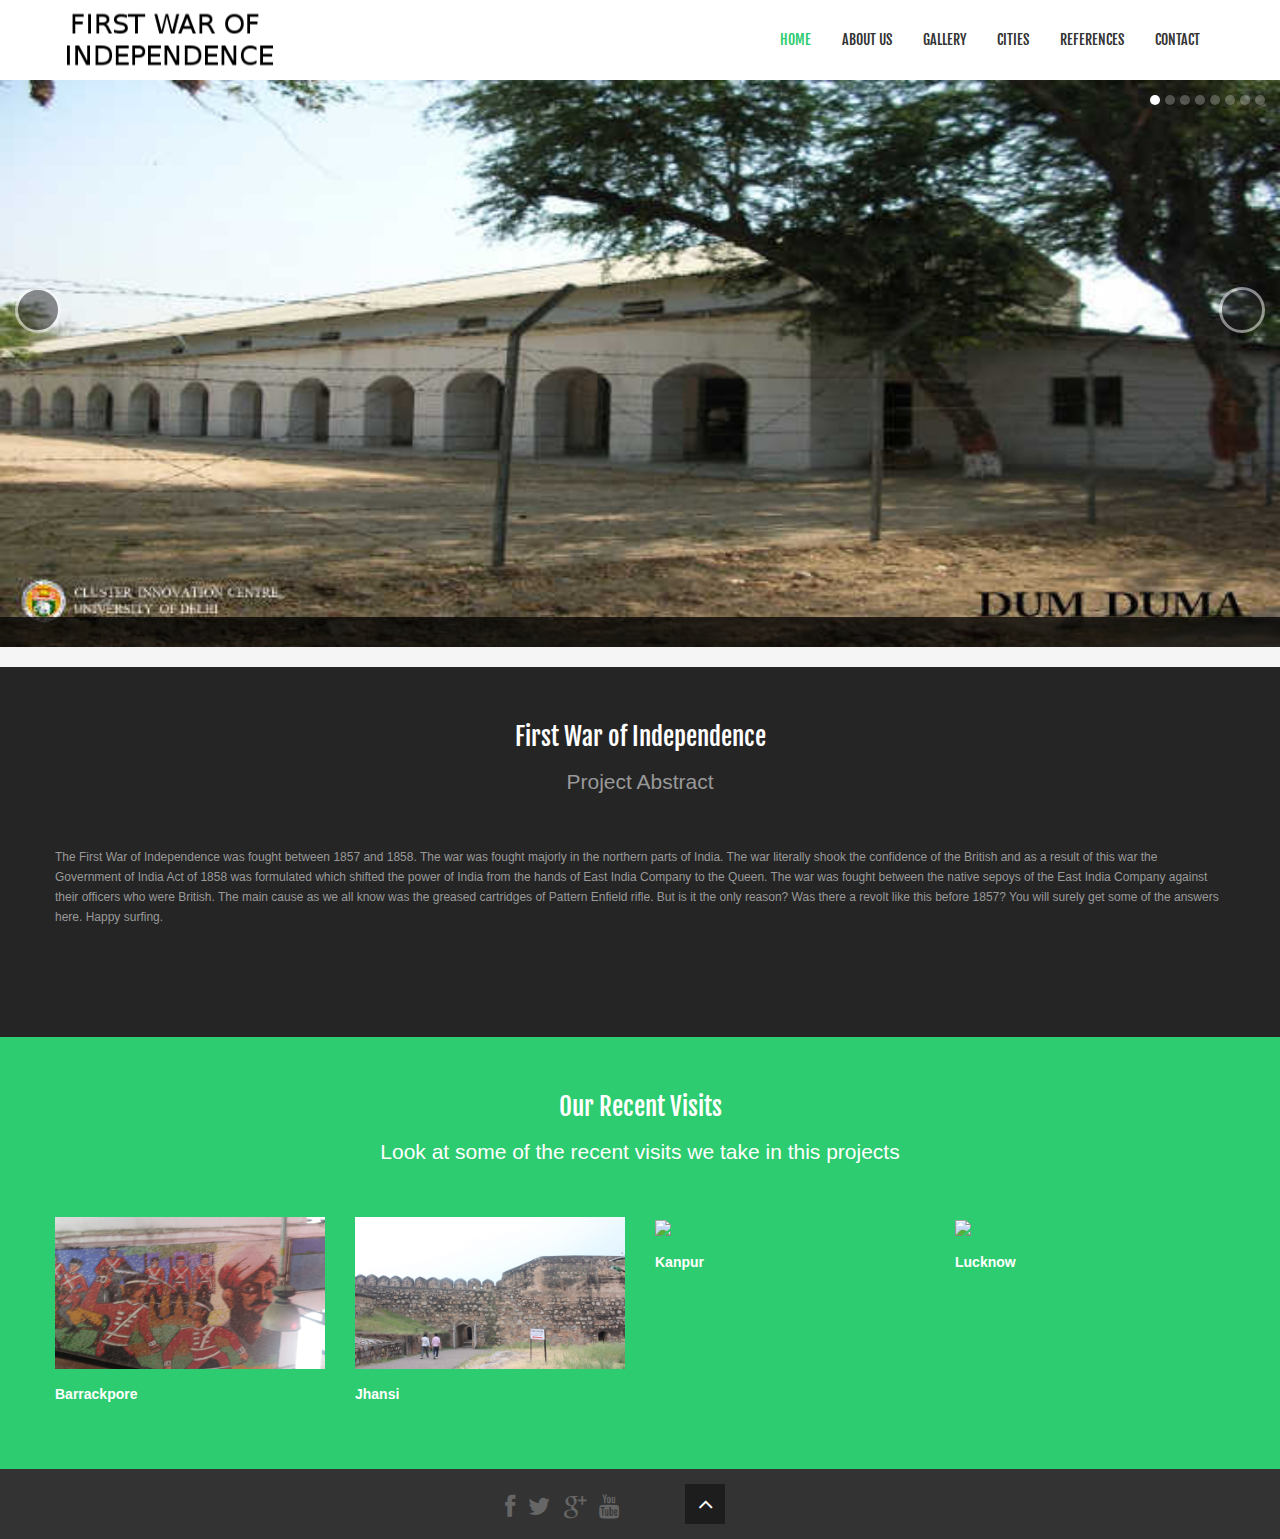
==== commit c6bd5162: "fixx" ====
--- a/index.html
+++ b/index.html
@@ -76,7 +76,7 @@
     
   </ol>
   <div class="carousel-inner">
-    <div class="item active"> <img src="images/slider/13.jpg" style="width:100%" alt="First slide">
+    <!-- <div class="item active"> <img src="images/slider/13.jpg" style="width:100%" alt="First slide">
       <div class="container">
         <div class="carousel-caption">
           
@@ -122,8 +122,8 @@
         <div class="carousel-caption">
            </div>
       </div>
-    </div>
-    <div class="item"> <img src="images/slider/19.jpg" style="width:100%" data-src="" alt="Second    slide">
+    </div> -->
+    <div class="item active"> <img src="images/slider/19.jpg" style="width:100%" data-src="" alt="Second    slide">
       <div class="container">
         <div class="carousel-caption">
           </div>
--- a/css/main.css
+++ b/css/main.css
@@ -0,0 +1 @@
+@import url(http://fonts.googleapis.com/css?family=Fjalla+One);.clearfix{*zoom:1}.clearfix:before,.clearfix:after{display:table;content:"";line-height:0}.clearfix:after{clear:both}.hide-text{font:0/0 a;color:transparent;text-shadow:none;background-color:transparent;border:0}.input-block-level{display:block;width:100%;min-height:30px;-webkit-box-sizing:border-box;-moz-box-sizing:border-box;box-sizing:border-box}body{padding-top:80px;font-size:12px;color:#34495e;background:#f5f5f5}body h1,body h2,body h3,body h4,body .created{font-family:"Fjalla One";font-weight:normal}body h5,body h6{margin:0}body h3,body h4{margin-top:0}.btn{-webkit-border-radius:0;-moz-border-radius:0;border-radius:0;border:0;background-image:none;text-shadow:none;-webkit-box-shadow:none;-moz-box-shadow:none;box-shadow:none}.btn.btn-transparent{border:3px solid #fff;background:transparent;color:#fff}.btn.btn-transparent:hover{border-color:rgba(255,255,255,0.5)}.btn.btn-link{color:#2dcc70;padding:0}.btn.btn-link:hover{text-decoration:none}.btn-primary{background-color:#2dcc70}.btn-primary:hover{background-color:#24a259}a{color:#2dcc70;-webkit-transition:300ms;-moz-transition:300ms;-o-transition:300ms;transition:300ms}a:hover,a:focus{color:#005580;text-decoration:none;outline:0}.dropdown-menu{margin-top:-1px;min-width:180px}body>section{padding:50px 0}body>section#slide-show{padding:0}#recent-works{background:#2dcc70;color:#fff}#recent-works .links>a{background:#fff;color:#2dcc70;text-shadow:none}#clients{background:#fff}#clients h4{color:#999}#clients .carousel{margin-bottom:0}#clients .clients ul.thumbnails{margin:0}#clients .clients ul.thumbnails>li{text-align:center;margin-bottom:0}#clients .prev,#clients .next{color:#999}.title{background:#2dcc70;color:#fff;padding:20px 0}.center{text-align:center}.box{background-color:#fff;border-top:1px solid #f0f0f0;-webkit-box-shadow:0 1px 2px 0 rgba(0,0,0,0.1);box-shadow:0 1px 2px 0 rgba(0,0,0,0.1);padding:10px;-webkit-border-radius:4px;-moz-border-radius:4px;border-radius:4px}.progress{margin-bottom:10px}.progress,.progress .bar{-webkit-border-radius:0;-moz-border-radius:0;border-radius:0;background-image:none;-webkit-box-shadow:none;-moz-box-shadow:none;box-shadow:none;text-shadow:none;height:30px;line-height:30px}.label,.badge{font-weight:300;font-size:90%}ul.breadcrumb{margin:12px 0 0;background:transparent}ul.breadcrumb>li{text-shadow:none}ul.breadcrumb>li>a,ul.breadcrumb>li .divider{color:#fff}ul.breadcrumb>li.active{color:rgba(255,255,255,0.7)}ul.tag-cloud li{display:inline-block;margin:0 0 2px 0}.btn-social{border:0;color:#fff;text-shadow:0 1px rgba(0,0,0,0.5)}.btn-social.btn-facebook{background:#4f7dd4}.btn-social.btn-facebook:hover{background:#789bde}.btn-social.btn-twitter{background:#5bceff}.btn-social.btn-twitter:hover{background:#8eddff}.btn-social.btn-linkedin{background:#21a6d8}.btn-social.btn-linkedin:hover{background:#49b9e3}.btn-social.btn-google-plus{background:#dc422b}.btn-social.btn-google-plus:hover{background:#e36957}.btn-social:hover{color:#fff}header.navbar .navbar-inner{background:#fff!important;border:0;-webkit-box-shadow:none;-moz-box-shadow:none;box-shadow:none}header #logo{width:220px;height:80px;background:url(../images/logo.png) no-repeat 0 50%}header.navbar{margin-bottom:0}header.navbar .nav{margin-top:20px}header.navbar .nav>li{margin-left:1px}header.navbar .nav>li>a{padding-top:10px;padding-bottom:10px;color:#333;font-family:"Fjalla One";font-size:14px;text-transform:uppercase;text-shadow:none}header.navbar .nav>li>a:hover{background:transparent;color:#2dcc70;-webkit-box-shadow:none;-moz-box-shadow:none;box-shadow:none}header.navbar .nav>li.active>a,header.navbar .nav>li.active>a:hover{background:transparent;color:#2dcc70;-webkit-box-shadow:none;-moz-box-shadow:none;box-shadow:none}header.navbar .nav>li.dropdown.open>a.dropdown-toggle{background:transparent;color:#2dcc70}header.navbar .nav>li.login>a{border-left:1px solid #e5e5e5}header .dropdown-menu{margin-top:20px}header .dropdown-menu:before{display:none!important}.navbar .nav li.dropdown.open>.dropdown-toggle,.navbar .nav li.dropdown.active>.dropdown-toggle,.navbar .nav li.dropdown.open.active>.dropdown-toggle{background-color:transparent;color:#2dcc70}.navbar .nav>.active>a,.navbar .nav>.active>a:hover,.navbar .nav>.active>a:focus{-webkit-box-shadow:none;-moz-box-shadow:none;box-shadow:none}.navbar .nav>li>a:focus,.navbar .nav>li>a:hover{color:#2dcc70}.dropdown-menu{-webkit-border-radius:0;-moz-border-radius:0;border-radius:0;-webkit-box-shadow:none;-moz-box-shadow:none;box-shadow:none;padding:0;border:0}.dropdown-menu>.active>a,.dropdown-menu>.active>a:hover,.dropdown-menu>.active>a:focus,.dropdown-menu>li>a:hover,.dropdown-menu>li>a:focus,.dropdown-submenu:hover>a,.dropdown-submenu:focus>a{background:#24a259}.main-info{background-color:#fff;color:#999}.main-info h4{color:#999}.icon-medium{font-size:18px;width:18px;line-height:18px;text-align:center;display:inline-block;background:#2dcc70;padding:10px;-webkit-border-radius:100%;-moz-border-radius:100%;border-radius:100%;color:#fff}.modal{border:0}.modal#loginForm{width:600px;margin-left:-300px}.modal .modal-header{border:0;padding:20px 20px 0}.modal .modal-header>h4{font-weight:300;font-size:14px;color:#848484;text-transform:uppercase;margin:0}.modal .modal-body{padding:20px}.modal input[type="text"],.modal input[type="password"]{padding:5px 10px;min-height:30px;width:130px;margin-right:10px}.modal .icon-remove{color:#848484;position:absolute;right:-5px;top:-5px;width:16px;height:16px;line-height:16px;text-align:center;display:block;background:#ebebeb;-webkit-border-radius:100%;-moz-border-radius:100%;border-radius:100%;cursor:pointer}.modal button{margin-left:10px;border:0}.gap{margin-bottom:50px}.big-gap{margin-bottom:100px}.no-margin{margin:0;padding:0}#services{background:#252525;color:#999}#services h1,#services h2,#services h3,#services h4,#services h5,#services h6{color:#fff}#main-contents{margin-top:20px}#main-contents .blog-news .created{font-size:18px;color:#2dcc70}.registration-form{border:0;background-color:#fff;border-top:1px solid #f0f0f0;-webkit-box-shadow:0 1px 2px 0 rgba(0,0,0,0.1);-moz-box-shadow:0 1px 2px 0 rgba(0,0,0,0.1);box-shadow:0 1px 2px 0 rgba(0,0,0,0.1);padding:20px;display:inline-block}#bottom{background:#232323;color:#6f6f6f}#bottom h4{margin-top:0;margin-bottom:15px}#bottom h1,#bottom h2,#bottom h3,#bottom h4,#bottom h5,#bottom h6{color:#fff}#bottom a{color:#6f6f6f}#bottom a:hover{color:#2dcc70}#bottom ul.address>li{position:relative;padding-left:20px;margin-top:10px}#bottom ul.address>li:first-child{margin-top:0}#bottom ul.address>li>i{position:absolute;top:3px;left:0}#bottom ul.thumbnails{margin-bottom:0}#bottom ul.thumbnails li{margin-bottom:5px}ul.arrow,ul.arrow-double,ul.tick,ul.cross,ul.star,ul.rss{list-style:none;padding:0;margin:0}ul.arrow li::before,ul.arrow-double li::before,ul.tick li::before,ul.cross li::before,ul.star li::before,ul.rss li::before,ul.arrow li::after,ul.arrow-double li::after,ul.tick li::after,ul.cross li::after,ul.star li::after,ul.rss li::after{font-family:FontAwesome;font-size:11px}ul.arrow li::before,ul.arrow-double li::before,ul.tick li::before,ul.cross li::before,ul.star li::before,ul.rss li::before{margin-right:5px}ul.arrow li::before{content:"\f105"}ul.arrow-double li::before{content:"\f101"}ul.tick li::before{content:"\f00c"}ul.cross li::before{content:"\f00d"}ul.star li::before{content:"\f006"}ul.rss li::before{content:"\f09e"}#footer{background:#333;padding-top:15px;padding-bottom:15px;color:#666}#footer a{color:#666}#footer a:hover{color:#2dcc70}#footer #gototop{height:40px;line-height:40px;width:40px;text-align:center;display:inline-block;background:#1d1d1d;font-size:24px;color:#fff}#footer #gototop:hover{background:#2b2b2b;text-decoration:none}#footer .cp{margin-top:11px}ul.social{list-style:none;margin:10px 0 0;padding:0;display:inline-block}ul.social>li{display:inline-block;margin:0 5px}ul.social>li>a{font-size:24px;color:#666}ul.social>li>a:hover{color:#999}.box-border{padding:15px}.accordion-group{background-color:#fff;border-top:1px solid #f0f0f0}.accordion-heading .accordion-toggle{color:#666;font-weight:700}.accordion-inner{border-top:0}.blog .blog-item h2{margin-top:0}.blog .blog-item .date span{display:block;text-align:center}.blog .blog-item .date span.day{font-size:50px;line-height:50px;padding-top:10px;font-family:"Fjalla One",sans-serif}.blog .blog-item .date span.month{font-size:18px}.blog .blog-item .tag{margin-top:5px}.blog .blog-item .avatar{margin-top:5px}select,textarea,input[type="text"],input[type="password"],input[type="datetime"],input[type="datetime-local"],input[type="date"],input[type="month"],input[type="time"],input[type="week"],input[type="number"],input[type="email"],input[type="url"],input[type="search"],input[type="tel"],input[type="color"],.uneditable-input{-webkit-border-radius:3px;-moz-border-radius:3px;border-radius:3px;-webkit-box-shadow:none;-moz-box-shadow:none;box-shadow:none;min-height:50px;padding:0 15px;border:3px solid #ededed}select:focus,textarea:focus,input[type="text"]:focus,input[type="password"]:focus,input[type="datetime"]:focus,input[type="datetime-local"]:focus,input[type="date"]:focus,input[type="month"]:focus,input[type="time"]:focus,input[type="week"]:focus,input[type="number"]:focus,input[type="email"]:focus,input[type="url"]:focus,input[type="search"]:focus,input[type="tel"]:focus,input[type="color"]:focus,.uneditable-input:focus{border-color:#2dcc70;-webkit-box-shadow:none;-moz-box-shadow:none;box-shadow:none}.input-block-level{min-height:50px}textarea#message{padding:10px 15px;height:219px}.widget{margin-bottom:30px}.widget>h3{font-size:16px;margin-top:0}.widget h5{margin-top:10px}.widget .date{margin-top:5px;padding:8px 10px;background:#2dcc70}.widget .date>span{display:block;text-align:center;font-family:"Fjalla One";color:#fff}.widget .date>span.month{font-size:14px;line-height:14px;font-weight:700;text-transform:uppercase}.widget .date>span.day{font-size:18px;line-height:18px}#pricing-table{margin-top:20px;margin-bottom:30px}#pricing-table .plan{list-style:none;margin:0;padding:0;color:#fff}#pricing-table .plan.featured{-webkit-transform:scale(1.1);-moz-transform:scale(1.1);-ms-transform:scale(1.1);-o-transform:scale(1.1);transform:scale(1.1)}#pricing-table .plan>li{padding:10px 15px}#pricing-table .plan>li.plan-name{background:rgba(0,0,0,0.1)}#pricing-table .plan>li.plan-name h3{margin:10px 0}#pricing-table .plan>li.plan-action{padding:20px 0}#pricing-table .plan1{background:#1abc9c}#pricing-table .plan2{background:#e74c3c}#pricing-table .plan3{background:#3498db}#pricing-table .plan4{background:#9b59b6}ul.gallery{display:block;margin:-15px}ul.gallery.col-1 li{width:100%}ul.gallery.col-2 li{width:50%}ul.gallery.col-3 li{width:33.3333%}ul.gallery.col-4 li{width:25%}ul.gallery li{display:block;padding:0;margin:0;float:left}ul.gallery li .desc{margin:15px}ul.gallery li .preview{margin:15px;display:block;position:relative}ul.gallery li .preview .overlay{width:100%;height:100%;position:absolute;left:0;top:0;background:rgba(0,0,0,0.6);opacity:0;filter:alpha(opacity=0);-webkit-transition:opacity 300ms;-moz-transition:opacity 300ms;-o-transition:opacity 300ms;transition:opacity 300ms}ul.gallery li .preview .links{width:104px;height:40px;position:absolute;top:50%;left:50%;margin-top:-20px;margin-left:-52px;opacity:0;filter:alpha(opacity=0);-webkit-transform:translate(0,-50px);-moz-transform:translate(0,-50px);-ms-transform:translate(0,-50px);-o-transform:translate(0,-50px);transform:translate(0,-50px);-webkit-transition:300ms;-moz-transition:300ms;-o-transition:300ms;transition:300ms}ul.gallery li .preview .links>a{width:50px;height:40px;line-height:40px;display:inline-block;text-align:center;background:#2dcc70;color:#fff;text-shadow:0 1px rgba(0,0,0,0.3);font-size:18px;margin:0 1px}ul.gallery li .preview:hover .overlay,ul.gallery li .preview:hover .links{opacity:1;filter:alpha(opacity=100)}ul.gallery li .preview:hover .links{-webkit-transform:translate(0,0);-moz-transform:translate(0,0);-ms-transform:translate(0,0);-o-transform:translate(0,0);transform:translate(0,0)}ul.faq{list-style:none;margin:0}ul.faq li{margin-top:30px}ul.faq li:first-child{margin-top:0}ul.faq li span.number{display:block;float:left;width:50px;height:50px;line-height:50px;text-align:center;background:#2dcc70;color:#fff;font-size:24px}ul.faq li>div{margin-left:70px}ul.faq li>div h3{margin-top:0}#error{text-align:center;margin-top:150px;margin-bottom:150px}--- a/css/sl-slide.css
+++ b/css/sl-slide.css
@@ -0,0 +1,325 @@
+.sl-slider-wrapper {
+	width: 100%;
+	height: 520px;
+	position: relative;
+	overflow: hidden;
+}
+
+.sl-slide,
+.sl-slides-wrapper,
+.sl-slide-inner {
+	background-size: cover;
+	position: absolute;
+	width: 100%;
+	height: 100%;
+	top: 0;
+	left: 0;
+} 
+
+.sl-slide {
+	z-index: 1;
+}
+
+/* The duplicate parts/slices */
+
+.sl-content-slice {
+	overflow: hidden;
+	position: absolute;
+	-webkit-box-sizing: content-box;
+	-moz-box-sizing: content-box;
+	box-sizing: content-box;
+	background: #fff;
+	-webkit-backface-visibility: hidden;
+	-moz-backface-visibility: hidden;
+	-o-backface-visibility: hidden;
+	-ms-backface-visibility: hidden;
+	backface-visibility: hidden;
+	opacity : 1;
+}
+
+/* Horizontal slice */
+
+.sl-slide-horizontal .sl-content-slice {
+	width: 100%;
+	height: 50%;
+	left: -200px;
+	-webkit-transform: translateY(0%) scale(1);
+	-moz-transform: translateY(0%) scale(1);
+	-o-transform: translateY(0%) scale(1);
+	-ms-transform: translateY(0%) scale(1);
+	transform: translateY(0%) scale(1);
+}
+
+.sl-slide-horizontal .sl-content-slice:first-child {
+	top: -200px;
+	padding: 200px 200px 0px 200px;
+}
+
+.sl-slide-horizontal .sl-content-slice:nth-child(2) {
+	top: 50%;
+	padding: 0px 200px 200px 200px;
+}
+
+/* Vertical slice */
+
+.sl-slide-vertical .sl-content-slice {
+	width: 50%;
+	height: 100%;
+	top: -200px;
+	-webkit-transform: translateX(0%) scale(1);
+	-moz-transform: translateX(0%) scale(1);
+	-o-transform: translateX(0%) scale(1);
+	-ms-transform: translateX(0%) scale(1);
+	transform: translateX(0%) scale(1);
+}
+
+.sl-slide-vertical .sl-content-slice:first-child {
+	left: -200px;
+	padding: 200px 0px 200px 200px;
+}
+
+.sl-slide-vertical .sl-content-slice:nth-child(2) {
+	left: 50%;
+	padding: 200px 200px 200px 0px;
+}
+
+/* Content wrapper */
+/* Width and height is set dynamically */
+.sl-content-wrapper {
+	position: absolute;
+}
+
+.sl-content {
+	width: 100%;
+	height: 100%;
+	background: #fff;
+}
+
+/* Default styles for background colors */
+.sl-slide{
+	display: none;
+}
+.sl-slide-horizontal .sl-slide-inner {
+	background: #3498DB;
+}
+
+.sl-slide-vertical .sl-slide-inner {
+	background: #E67E22;
+}
+
+.item3 .sl-slide-inner {
+	background: #9B59B6;
+}
+
+.sl-slider h2 {
+	padding: 170px 0 0;
+	margin: 0;
+	position: relative;
+	font-size: 60px;
+	line-height: normal;
+	z-index: 100;
+}
+
+.sl-slider h2, .sl-slider h3{
+	color: #fff;
+}
+
+.sl-slider h3 {
+	margin-top: 0;
+	position: relative;
+	line-height: normal;
+	z-index: 100;
+}
+
+/* Custom navigation arrows */
+.nav-arrows{
+	position: absolute;
+	width: 100%;
+	top: 50%;
+	margin-top: -40px;
+	height: 80px;
+	display: block;
+	z-index: 2000;
+}
+.nav-arrows span {
+	position: absolute;
+	cursor: pointer;
+	width: 50px;
+	height: 80px;
+	display: block;
+	line-height: 80px;
+	font-size: 48px;
+	color: rgba(255,255,255,.3);
+	text-align: center;
+	cursor: pointer;
+	-webkit-transition: 300ms;
+	-moz-transition: 300ms;
+	-o-transition: 300ms;
+	-ms-transition: 300ms;
+	transition: 300ms;
+}
+.nav-arrows span:hover {
+	color: #fff;	
+}
+.nav-arrows span.nav-arrow-prev {
+	left: 0;
+}
+
+.nav-arrows span.nav-arrow-next {
+	right: 0;
+}
+
+/* Animations for content elements */
+
+@-webkit-keyframes roll{
+	0% {-webkit-transform: translateX(500px) rotate(360deg);}
+	100% {-webkit-transform: translateX(0px) rotate(0deg);}
+}
+@-moz-keyframes roll{
+	0% {-moz-transform: translateX(500px) rotate(360deg); opacity: 0;}
+	100% {-moz-transform: translateX(0px) rotate(0deg); opacity: 1;}
+}
+@-o-keyframes roll{
+	0% {-o-transform: translateX(500px) rotate(360deg); opacity: 0;}
+	100% {-o-transform: translateX(0px) rotate(0deg); opacity: 1;}
+}
+@-ms-keyframes roll{
+	0% {-ms-transform: translateX(500px) rotate(360deg); opacity: 0;}
+	100% {-ms-transform: translateX(0px) rotate(0deg); opacity: 1;}
+}
+@keyframes roll{
+	0% {transform: translateX(500px) rotate(360deg); opacity: 0;}
+	100% {transform: translateX(0px) rotate(0deg); opacity: 1;}
+}
+@-webkit-keyframes moveUp{
+	0% {-webkit-transform: translateY(40px);}
+	100% {-webkit-transform: translateY(0px);}
+}
+@-moz-keyframes moveUp{
+	0% {-moz-transform: translateY(40px);}
+	100% {-moz-transform: translateY(0px);}
+}
+@-o-keyframes moveUp{
+	0% {-o-transform: translateY(40px);}
+	100% {-o-transform: translateY(0px);}
+}
+@-ms-keyframes moveUp{
+	0% {-ms-transform: translateY(40px);}
+	100% {-ms-transform: translateY(0px);}
+}
+@keyframes moveUp{
+	0% {transform: translateY(40px);}
+	100% {transform: translateY(0px);}
+}
+@-webkit-keyframes fadeIn{
+	0% {opacity: 0;}
+	100% {opacity: 1;}
+}
+@-moz-keyframes fadeIn{
+	0% {opacity: 0;}
+	100% {opacity: 1;}
+}
+@-o-keyframes fadeIn{
+	0% {opacity: 0;}
+	100% {opacity: 1;}
+}
+@-ms-keyframes fadeIn{
+	0% {opacity: 0;}
+	100% {opacity: 1;}
+}
+@keyframes fadeIn{
+	0% {opacity: 0;}
+	100% {opacity: 1;}
+}
+@-webkit-keyframes scaleDown{
+	0% {-webkit-transform: scale(1);}
+	100% {-webkit-transform: scale(0.5);}
+}
+@-moz-keyframes scaleDown{
+	0% {-moz-transform: scale(1);}
+	100% {-moz-transform: scale(0.5);}
+}
+@-o-keyframes scaleDown{
+	0% {-o-transform: scale(1);}
+	100% {-o-transform: scale(0.5);}
+}
+@-ms-keyframes scaleDown{
+	0% {-ms-transform: scale(1);}
+	100% {-ms-transform: scale(0.5);}
+}
+@keyframes scaleDown{
+	0% {transform: scale(1);}
+	100% {transform: scale(0.5);}
+}
+@-webkit-keyframes fadeOut{
+	0% {opacity: 1;}
+	100% {opacity: 0;}
+}
+@-moz-keyframes fadeOut{
+	0% {opacity: 1;}
+	100% {opacity: 0;}
+}
+@-o-keyframes fadeOut{
+	0% {opacity: 1;}
+	100% {opacity: 0;}
+}
+@-ms-keyframes fadeOut{
+	0% {opacity: 1;}
+	100% {opacity: 0;}
+}
+@keyframes fadeOut{
+	0% {opacity: 1;}
+	100% {opacity: 0;}
+}
+
+
+/* Media Queries for custom slider */
+
+@media screen and (max-width: 660px) {
+	.demo-1 .deco {
+		width: 130px;
+		height: 130px;
+		margin-left: -65px;
+		margin-bottom: 50px;
+	}
+
+	.demo-1 [data-icon]:after {
+		width: 110px;
+		height: 110px;
+		line-height: 110px;
+		font-size: 40px;
+		margin: -55px 0 0 -55px;
+	}
+
+	.demo-1 .sl-slide blockquote {
+		margin-bottom: -120px;
+	}
+
+	.demo-1 .sl-slide h2 {
+		line-height: 22px;
+		font-size: 18px;
+		margin-bottom: -40px;
+		letter-spacing: 8px;
+	}
+
+	.demo-1 .sl-slide blockquote p:before {
+		line-height: 10px;
+		width: 40px;
+		height: 40px;
+		font-size: 120px;
+		left: -45px;
+	}
+
+	.demo-2 .sl-slider-wrapper {
+		height: 500px;
+	}
+
+	.demo-2 .sl-slider h2 {
+		font-size: 36px;
+	}
+
+	.demo-2 .sl-slider blockquote {
+		font-size: 16px;
+	}
+
+}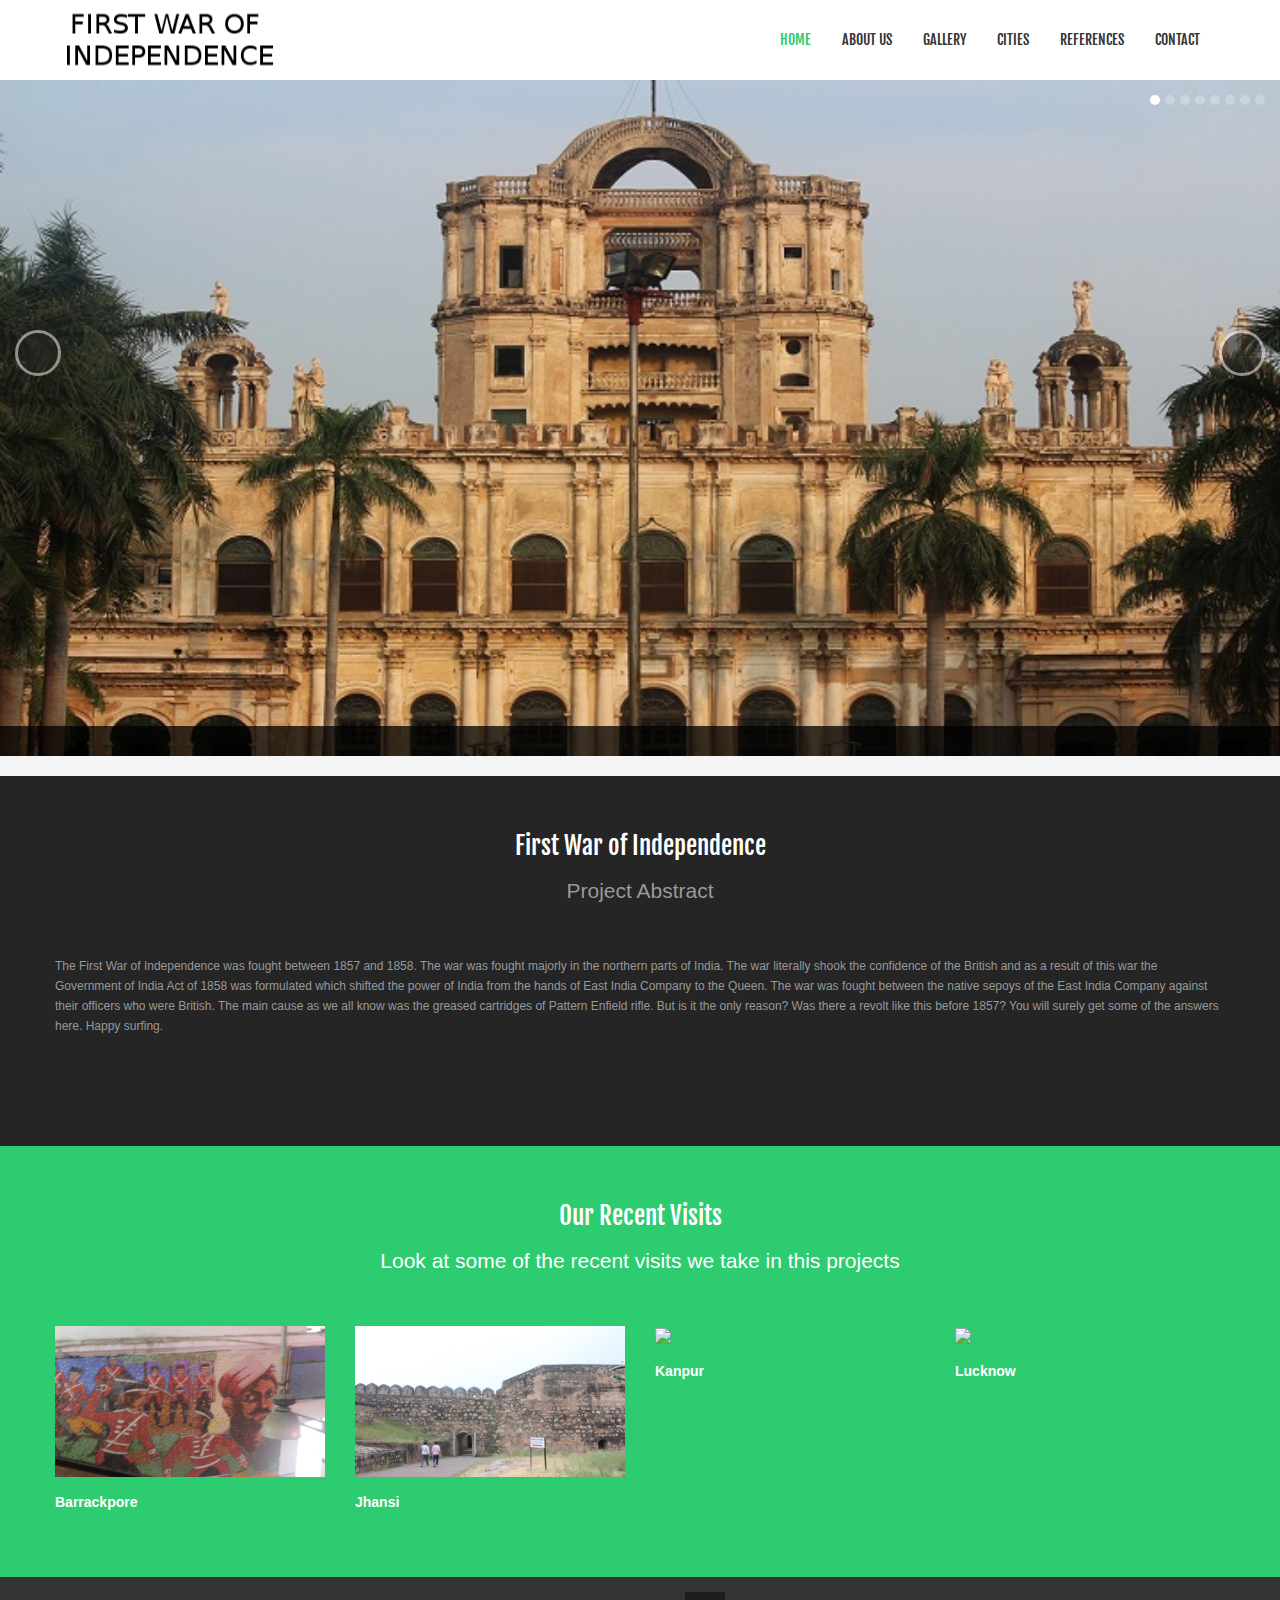
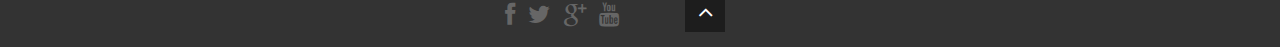
==== commit e137cdfe: "working" ====
--- a/index.html
+++ b/index.html
@@ -76,54 +76,53 @@
     
   </ol>
   <div class="carousel-inner">
-    <!-- <div class="item active"> <img src="images/slider/13.jpg" style="width:100%" alt="First slide">
+    <div class="item active"> <img src="images/slider/13.JPG" style="width:100%" alt="First slide">
       <div class="container">
         <div class="carousel-caption">
           
            </div>
       </div>
     </div>
-    <div class="item"> <img src="images/slider/12.jpg" style="width:100%" data-src="" alt="Second slide">
+    <div class="item"> <img src="images/slider/12.JPG" style="width:100%" data-src="" alt="Second slide">
       <div class="container">
         <div class="carousel-caption">
          
-          <p><a class="btn btn-lg btn-primary" href="#" role="button">Learn more</a></p>
-        </div>
-      </div>
-    </div>
-    <div class="item"> <img src="images/slider/14.jpg" style="width:100%" data-src="" alt="Third slide">
-      <div class="container">
-        <div class="carousel-caption">
-           </div>
-      </div>
-    </div>
-
-
-    <div class="item"> <img src="images/slider/15.jpg" style="width:100%" data-src="" alt="Second    slide">
-      <div class="container">
-        <div class="carousel-caption">
-           </div>
-      </div>
-    </div>
-    <div class="item"> <img src="images/slider/16.jpg" style="width:100%" data-src="" alt="Second    slide">
-      <div class="container">
-        <div class="carousel-caption">
-           </div>
-      </div>
-    </div>
-    <div class="item"> <img src="images/slider/17.jpg" style="width:100%" data-src="" alt="Second    slide">
-      <div class="container">
-        <div class="carousel-caption">
-           </div>
-      </div>
-    </div>
-    <div class="item"> <img src="images/slider/18.jpg" style="width:100%" data-src="" alt="Second    slide">
-      <div class="container">
-        <div class="carousel-caption">
-           </div>
-      </div>
-    </div> -->
-    <div class="item active"> <img src="images/slider/19.jpg" style="width:100%" data-src="" alt="Second    slide">
+        </div>
+      </div>
+    </div>
+    <div class="item"> <img src="images/slider/14.JPG" style="width:100%" data-src="" alt="Third slide">
+      <div class="container">
+        <div class="carousel-caption">
+           </div>
+      </div>
+    </div>
+
+
+    <div class="item"> <img src="images/slider/15.JPG" style="width:100%" data-src="" alt="Second    slide">
+      <div class="container">
+        <div class="carousel-caption">
+           </div>
+      </div>
+    </div>
+    <div class="item"> <img src="images/slider/16.JPG" style="width:100%" data-src="" alt="Second    slide">
+      <div class="container">
+        <div class="carousel-caption">
+           </div>
+      </div>
+    </div>
+    <div class="item"> <img src="images/slider/17.JPG" style="width:100%" data-src="" alt="Second    slide">
+      <div class="container">
+        <div class="carousel-caption">
+           </div>
+      </div>
+    </div>
+    <div class="item"> <img src="images/slider/18.JPG" style="width:100%" data-src="" alt="Second    slide">
+      <div class="container">
+        <div class="carousel-caption">
+           </div>
+      </div>
+    </div>
+    <div class="item"> <img src="images/slider/19.jpg" style="width:100%" data-src="" alt="Second    slide">
       <div class="container">
         <div class="carousel-caption">
           </div>
